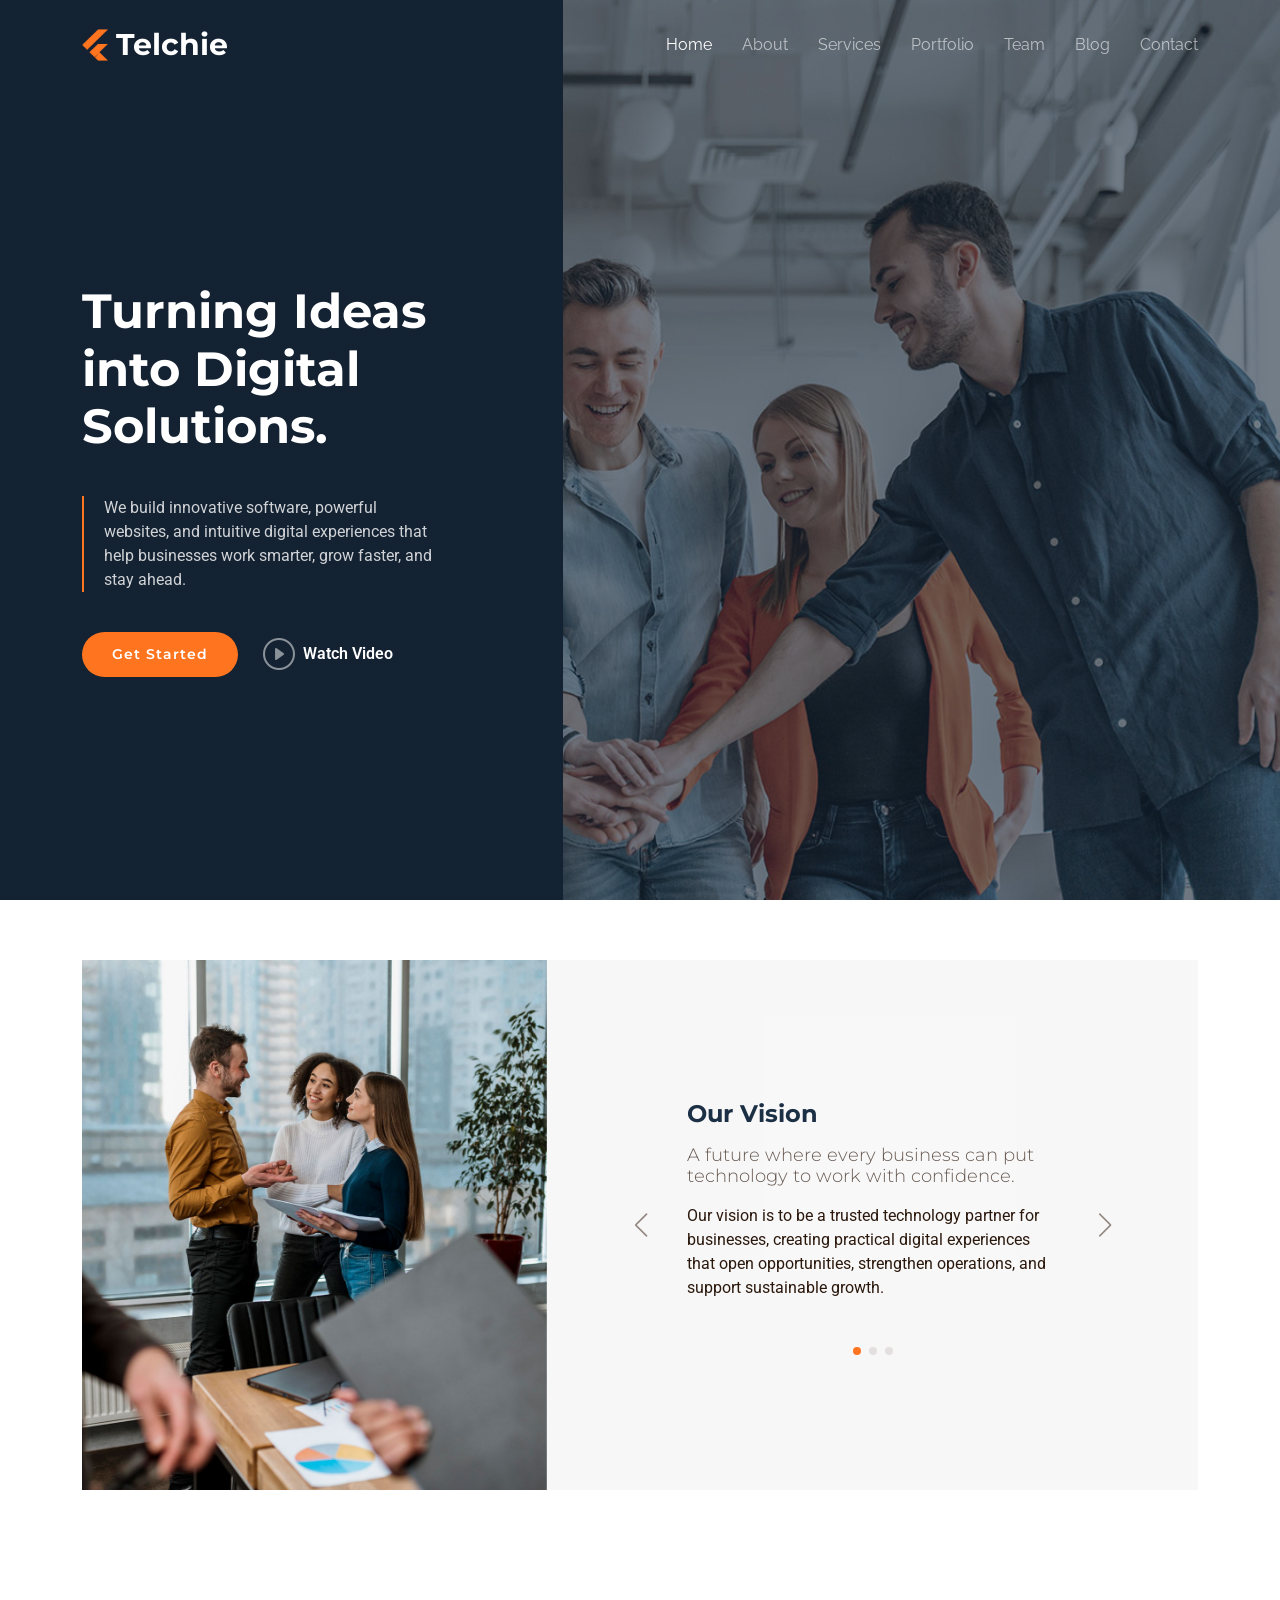
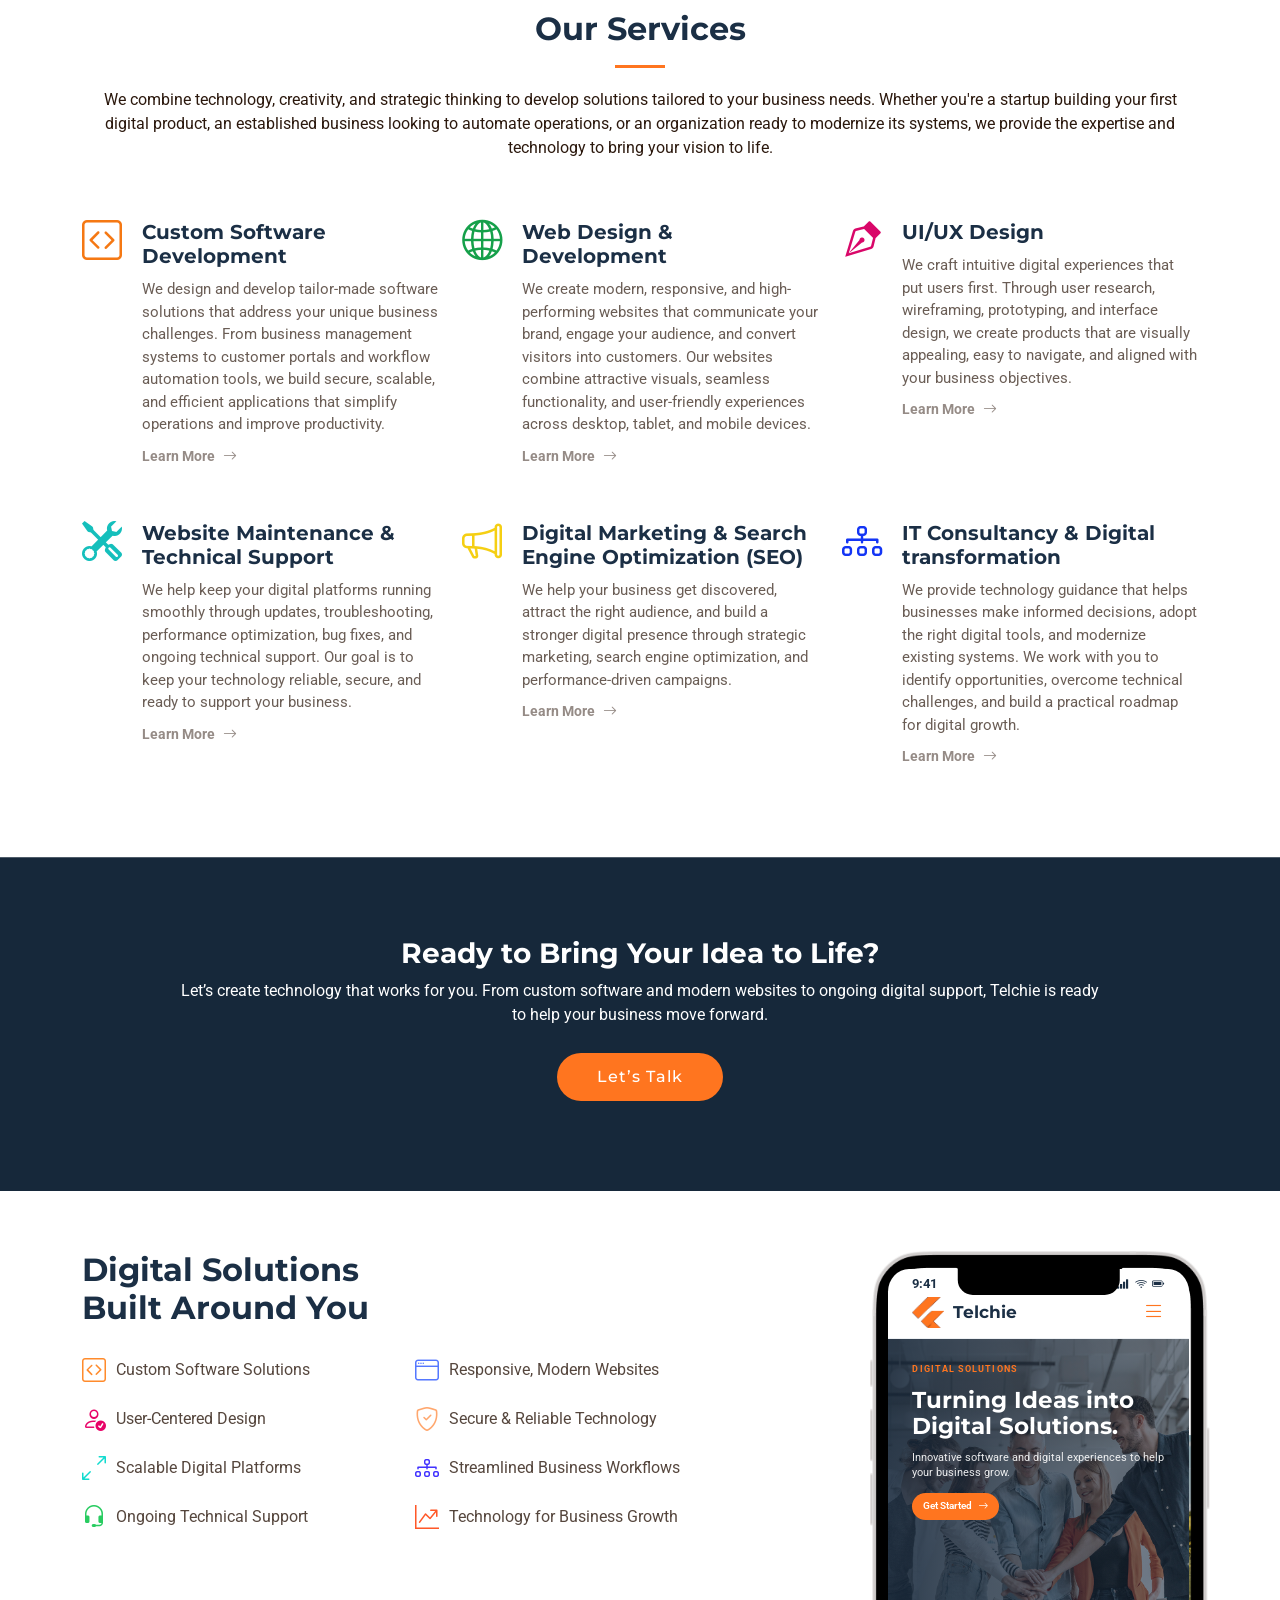
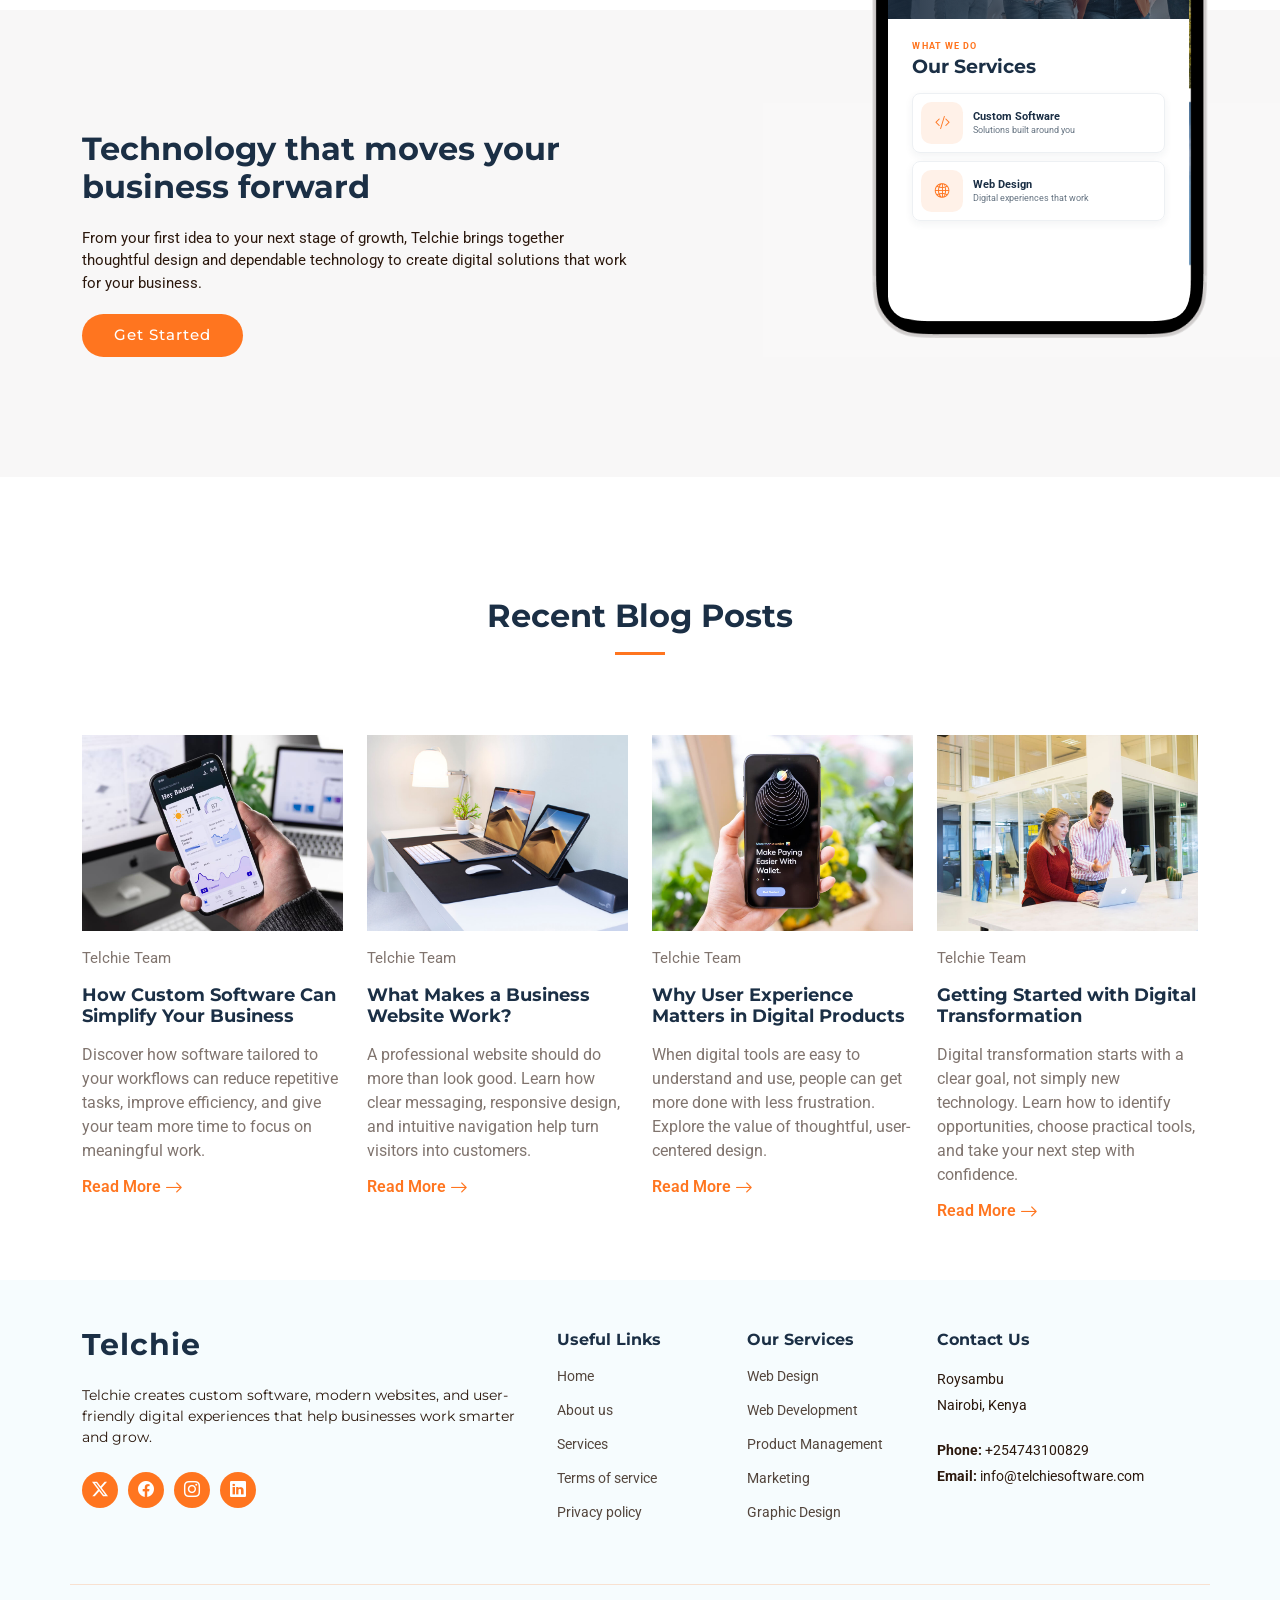
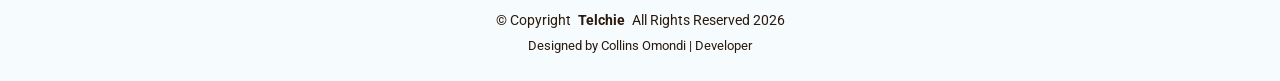
==== index.html @ 428c6d47 "Tech startup project" ====
<!DOCTYPE html>
<html lang="en">

<head>
  <meta charset="utf-8">
  <meta content="width=device-width, initial-scale=1.0" name="viewport">
  <title>Telchie Software Ltd</title>
  <link rel="icon" href="assets/img/telchie-icon.png">
  <meta name="description" content="">
  <meta name="keywords" content="">

  <!-- Favicons -->
  <!-- <link href="assets/img/favicon.png" rel="icon">
  <link href="assets/img/apple-touch-icon.png" rel="apple-touch-icon"> -->

  <!-- Fonts -->
  <link href="https://fonts.googleapis.com" rel="preconnect">
  <link href="https://fonts.gstatic.com" rel="preconnect" crossorigin>
  <link href="https://fonts.googleapis.com/css2?family=Roboto:ital,wght@0,100;0,300;0,400;0,500;0,700;0,900;1,100;1,300;1,400;1,500;1,700;1,900&family=Montserrat:ital,wght@0,100;0,200;0,300;0,400;0,500;0,600;0,700;0,800;0,900;1,100;1,200;1,300;1,400;1,500;1,600;1,700;1,800;1,900&family=Raleway:ital,wght@0,100;0,200;0,300;0,400;0,500;0,600;0,700;0,800;0,900;1,100;1,200;1,300;1,400;1,500;1,600;1,700;1,800;1,900&display=swap" rel="stylesheet">

  <!-- Vendor CSS Files -->
  <link href="assets/vendor/bootstrap/css/bootstrap.min.css" rel="stylesheet">
  <link href="assets/vendor/bootstrap-icons/bootstrap-icons.css" rel="stylesheet">
  <link href="assets/vendor/aos/aos.css" rel="stylesheet">
  <link href="assets/vendor/glightbox/css/glightbox.min.css" rel="stylesheet">
  <link href="assets/vendor/swiper/swiper-bundle.min.css" rel="stylesheet">

  <!-- Main CSS File -->
  <link href="assets/css/main.css" rel="stylesheet">

</head>

<body class="index-page">

  <header id="header" class="header d-flex align-items-center fixed-top">
    <div class="container-fluid container-xl position-relative d-flex align-items-center justify-content-between">

      <a href="index.html" class="logo d-flex align-items-center">
        <!-- Uncomment the line below if you also wish to use an image logo -->
        <img src="assets/img/telchie-icon.png" alt="">
        <h1 class="sitename">Telchie</h1>
      </a>

      <nav id="navmenu" class="navmenu">
        <ul>
          <li><a href="index.html" class="active">Home<br></a></li>
          <li><a href="about.html">About</a></li>
          <li><a href="services.html">Services</a></li>
          <li><a href="portfolio.html">Portfolio</a></li>
          <li><a href="team.html">Team</a></li>
          <li><a href="blog.html">Blog</a></li>
          <li><a href="contact.html">Contact</a></li>
        </ul>
        <i class="mobile-nav-toggle d-xl-none bi bi-list"></i>
      </nav>

    </div>
  </header>

  <main class="main">

    <!-- Hero Section -->
    <section id="hero" class="hero section dark-background">

      <img src="assets/img/hero-bg.jpg" alt="" data-aos="fade-in">

      <div class="container">
        <div class="row">
          <div class="col-xl-4">
            <h1 data-aos="fade-up">Turning Ideas into Digital Solutions.</h1>
            <blockquote data-aos="fade-up" data-aos-delay="100">
              <p>We build innovative software, powerful websites, and intuitive digital experiences that help businesses work smarter, grow faster, and stay ahead.</p>
            </blockquote>
            <div class="d-flex" data-aos="fade-up" data-aos-delay="200">
              <a href="#about" class="btn-get-started">Get Started</a>
              <a href="https://www.youtube.com/watch?v=Y7f98aduVJ8" class="glightbox btn-watch-video d-flex align-items-center"><i class="bi bi-play-circle"></i><span>Watch Video</span></a>
            </div>
          </div>
        </div>
      </div>

    </section><!-- /Hero Section -->

    <!-- Why Us Section -->
    <section id="why-us" class="why-us section">

      <div class="container">

        <div class="row g-0">

          <div class="col-xl-5 img-bg" data-aos="fade-up" data-aos-delay="100">
            <img src="assets/img/why-us-bg.jpg" alt="Colleagues collaborating around a laptop in a bright office">
          </div>

          <div class="col-xl-7 slides position-relative" data-aos="fade-up" data-aos-delay="200">

            <div class="swiper init-swiper">
              <script type="application/json" class="swiper-config">
                {
                  "loop": true,
                  "speed": 600,
                  "autoplay": {
                    "delay": 5000
                  },
                  "slidesPerView": "auto",
                  "centeredSlides": true,
                  "pagination": {
                    "el": ".swiper-pagination",
                    "type": "bullets",
                    "clickable": true
                  },
                  "navigation": {
                    "nextEl": ".swiper-button-next",
                    "prevEl": ".swiper-button-prev"
                  }
                }
              </script>
              <div class="swiper-wrapper">

                <div class="swiper-slide">
                  <div class="item">
                    <h3 class="mb-3">Our Vision</h3>
                    <h4 class="mb-3">A future where every business can put technology to work with confidence.</h4>
                    <p>Our vision is to be a trusted technology partner for businesses, creating practical digital experiences that open opportunities, strengthen operations, and support sustainable growth.</p>
                  </div>
                </div><!-- End slide item -->

                <div class="swiper-slide">
                  <div class="item">
                    <h3 class="mb-3">Our Mission</h3>
                    <h4 class="mb-3">We turn real business needs into useful, dependable digital solutions.</h4>
                    <p>Our mission is to understand each client’s goals and deliver thoughtful software, websites, and technology guidance that make work simpler and serve people better.</p>
                  </div>
                </div><!-- End slide item -->

                <div class="swiper-slide">
                  <div class="item">
                    <h3 class="mb-3">Our Promise</h3>
                    <h4 class="mb-3">Clear communication, considered work, and solutions shaped around you.</h4>
                    <p>We promise to listen first, explain our recommendations, work collaboratively, and treat your goals with care from the first conversation through delivery and support.</p>
                  </div>
                </div><!-- End slide item -->
              </div>
              <div class="swiper-pagination"></div>
            </div>

            <div class="swiper-button-prev"></div>
            <div class="swiper-button-next"></div>
          </div>

        </div>

      </div>

    </section><!-- /Why Us Section -->

    <!-- Services Section -->
    <section id="services" class="services section">

      <!-- Section Title -->
      <div class="container section-title" data-aos="fade-up">
        <h2>Our Services</h2>
        <p>We combine technology, creativity, and strategic thinking to develop solutions tailored to your business needs. Whether you're a startup building your first digital product, an established business looking to automate operations, or an organization ready to modernize its systems, we provide the expertise and technology to bring your vision to life.</p>
      </div><!-- End Section Title -->

      <div class="container">

        <div class="row gy-4">

          <div class="col-lg-4 col-md-6 service-item d-flex" data-aos="fade-up" data-aos-delay="100">
            <div class="icon flex-shrink-0"><i class="bi bi-code-square" aria-hidden="true" style="color: #f57813;"></i></div>
            <div>
              <h4 class="title">Custom Software Development</h4>
              <p class="description">We design and develop tailor-made software solutions that address your unique business challenges. From business management systems to customer portals and workflow automation tools, we build secure, scalable, and efficient applications that simplify operations and improve productivity.</p>
              <a href="#" class="readmore stretched-link"><span>Learn More</span><i class="bi bi-arrow-right"></i></a>
            </div>
          </div>
          <!-- End Service Item -->

          <div class="col-lg-4 col-md-6 service-item d-flex" data-aos="fade-up" data-aos-delay="200">
            <div class="icon flex-shrink-0"><i class="bi bi-globe2" aria-hidden="true" style="color: #15a04a;"></i></div>
            <div>
              <h4 class="title">Web Design & Development</h4>
              <p class="description">We create modern, responsive, and high-performing websites that communicate your brand, engage your audience, and convert visitors into customers. Our websites combine attractive visuals, seamless functionality, and user-friendly experiences across desktop, tablet, and mobile devices.</p>
              <a href="#" class="readmore stretched-link"><span>Learn More</span><i class="bi bi-arrow-right"></i></a>
            </div>
          </div><!-- End Service Item -->

          <div class="col-lg-4 col-md-6 service-item d-flex" data-aos="fade-up" data-aos-delay="300">
            <div class="icon flex-shrink-0"><i class="bi bi-vector-pen" aria-hidden="true" style="color: #d90769;"></i></div>
            <div>
              <h4 class="title">UI/UX Design</h4>
              <p class="description">We craft intuitive digital experiences that put users first. Through user research, wireframing, prototyping, and interface design, we create products that are visually appealing, easy to navigate, and aligned with your business objectives.</p>
              <a href="#" class="readmore stretched-link"><span>Learn More</span><i class="bi bi-arrow-right"></i></a>
            </div>
          </div><!-- End Service Item -->

          <div class="col-lg-4 col-md-6 service-item d-flex" data-aos="fade-up" data-aos-delay="400">
            <div class="icon flex-shrink-0"><i class="bi bi-tools" aria-hidden="true" style="color: #15bfbc;"></i></div>
            <div>
              <h4 class="title">Website Maintenance & Technical Support</h4>
              <p class="description">We help keep your digital platforms running smoothly through updates, troubleshooting, performance optimization, bug fixes, and ongoing technical support. Our goal is to keep your technology reliable, secure, and ready to support your business.</p>
              <a href="#" class="readmore stretched-link"><span>Learn More</span><i class="bi bi-arrow-right"></i></a>
            </div>
          </div><!-- End Service Item -->

          <div class="col-lg-4 col-md-6 service-item d-flex" data-aos="fade-up" data-aos-delay="500">
            <div class="icon flex-shrink-0"><i class="bi bi-megaphone" aria-hidden="true" style="color: #f5cf13;"></i></div>
            <div>
              <h4 class="title">Digital Marketing & Search Engine Optimization (SEO)</h4>
              <p class="description">We help your business get discovered, attract the right audience, and build a stronger digital presence through strategic marketing, search engine optimization, and performance-driven campaigns.</p>
              <a href="#" class="readmore stretched-link"><span>Learn More</span><i class="bi bi-arrow-right"></i></a>
            </div>
          </div><!-- End Service Item -->

          <div class="col-lg-4 col-md-6 service-item d-flex" data-aos="fade-up" data-aos-delay="600">
            <div class="icon flex-shrink-0"><i class="bi bi-diagram-3" aria-hidden="true" style="color: #1335f5;"></i></div>
            <div>
              <h4 class="title">IT Consultancy & Digital transformation</h4>
              <p class="description">We provide technology guidance that helps businesses make informed decisions, adopt the right digital tools, and modernize existing systems. We work with you to identify opportunities, overcome technical challenges, and build a practical roadmap for digital growth.</p>
              <a href="#" class="readmore stretched-link"><span>Learn More</span><i class="bi bi-arrow-right"></i></a>
            </div>
          </div><!-- End Service Item -->

        </div>

      </div>

    </section><!-- /Services Section -->

    <!-- Call To Action Section -->
    <section id="call-to-action" class="call-to-action section dark-background">

      <img src="assets/img/cta-bg.jpg" alt="">

      <div class="container">
        <div class="row justify-content-center" data-aos="zoom-in" data-aos-delay="100">
          <div class="col-xl-10">
            <div class="text-center">
              <h3>Ready to Bring Your Idea to Life?</h3>
              <p>Let’s create technology that works for you. From custom software and modern websites to ongoing digital support, Telchie is ready to help your business move forward.</p>
              <a class="cta-btn" href="contact.html">Let’s Talk</a>
            </div>
          </div>
        </div>
      </div>

    </section><!-- /Call To Action Section -->

    <!-- Features Section -->
    <section id="features" class="features section">

      <div class="container">
        <div class="row">
          <div class="col-lg-7" data-aos="fade-up" data-aos-delay="100">
            <h3 class="mb-0">Digital Solutions</h3>
            <h3>Built Around You</h3>

            <div class="row gy-4">

              <div class="col-md-6">
                <div class="icon-list d-flex">
                  <i class="bi bi-code-square" aria-hidden="true" style="color: #ff8b2c;"></i>
                  <span>Custom Software Solutions</span>
                </div>
              </div><!-- End Icon List Item-->

              <div class="col-md-6">
                <div class="icon-list d-flex">
                  <i class="bi bi-window" aria-hidden="true" style="color: #5578ff;"></i>
                  <span>Responsive, Modern Websites</span>
                </div>
              </div><!-- End Icon List Item-->

              <div class="col-md-6">
                <div class="icon-list d-flex">
                  <i class="bi bi-person-check" aria-hidden="true" style="color: #e80368;"></i>
                  <span>User-Centered Design</span>
                </div>
              </div><!-- End Icon List Item-->

              <div class="col-md-6">
                <div class="icon-list d-flex">
                  <i class="bi bi-shield-check" aria-hidden="true" style="color: #ffa76e;"></i>
                  <span>Secure &amp; Reliable Technology</span>
                </div>
              </div><!-- End Icon List Item-->

              <div class="col-md-6">
                <div class="icon-list d-flex">
                  <i class="bi bi-arrows-angle-expand" aria-hidden="true" style="color: #11dbcf;"></i>
                  <span>Scalable Digital Platforms</span>
                </div>
              </div><!-- End Icon List Item-->

              <div class="col-md-6">
                <div class="icon-list d-flex">
                  <i class="bi bi-diagram-3" aria-hidden="true" style="color: #4233ff;"></i>
                  <span>Streamlined Business Workflows</span>
                </div>
              </div><!-- End Icon List Item-->

              <div class="col-md-6">
                <div class="icon-list d-flex">
                  <i class="bi bi-headset" aria-hidden="true" style="color: #29cc61;"></i>
                  <span>Ongoing Technical Support</span>
                </div>
              </div><!-- End Icon List Item-->

              <div class="col-md-6">
                <div class="icon-list d-flex">
                  <i class="bi bi-graph-up-arrow" aria-hidden="true" style="color: #ff5828;"></i>
                  <span>Technology for Business Growth</span>
                </div>
              </div><!-- End Icon List Item-->
            </div>
          </div>
          <div class="col-lg-5 position-relative" data-aos="zoom-out" data-aos-delay="200">
            <div class="phone-wrap" role="img" aria-label="Telchie Software mobile homepage displayed on an iPhone">
              <img src="assets/img/iphone.png" alt="" class="img-fluid">
              <div class="phone-screen" aria-hidden="true">
                <div class="phone-status">
                  <span>9:41</span>
                  <span class="phone-status-icons"><i class="bi bi-reception-4"></i><i class="bi bi-wifi"></i><i class="bi bi-battery-full"></i></span>
                </div>
                <div class="phone-notch"></div>
                <div class="phone-header">
                  <div class="phone-logo"><img src="assets/img/telchie-icon.png" alt=""><span>Telchie</span></div>
                  <i class="bi bi-list phone-menu"></i>
                </div>
                <div class="phone-hero">
                  <span class="phone-eyebrow">DIGITAL SOLUTIONS</span>
                  <h4>Turning Ideas into Digital Solutions.</h4>
                  <p>Innovative software and digital experiences to help your business grow.</p>
                  <span class="phone-cta">Get Started <i class="bi bi-arrow-right"></i></span>
                </div>
                <div class="phone-services">
                  <span class="phone-eyebrow">WHAT WE DO</span>
                  <h5>Our Services</h5>
                  <div class="phone-service">
                    <i class="bi bi-code-slash"></i>
                    <span><strong>Custom Software</strong><small>Solutions built around you</small></span>
                  </div>
                  <div class="phone-service">
                    <i class="bi bi-globe2"></i>
                    <span><strong>Web Design</strong><small>Digital experiences that work</small></span>
                  </div>
                </div>
              </div>
            </div>
          </div>
        </div>

      </div>

      <div class="details">
        <div class="container">
          <div class="row">
            <div class="col-md-6" data-aos="fade-up" data-aos-delay="300">
              <h4>Technology that moves your business forward</h4>
              <p>From your first idea to your next stage of growth, Telchie brings together thoughtful design and dependable technology to create digital solutions that work for your business.</p>
              <a href="#about" class="btn-get-started">Get Started</a>
            </div>
          </div>
        </div>
      </div>

    </section><!-- /Features Section -->

    <!-- Recent Posts Section -->
    <section id="recent-posts" class="recent-posts section">

      <!-- Section Title -->
      <div class="container section-title" data-aos="fade-up">
        <h2>Recent Blog Posts</h2>

      </div><!-- End Section Title -->

      <div class="container">

        <div class="row gy-5">

          <div class="col-xl-3 col-md-6" data-aos="fade-up" data-aos-delay="200">
            <div class="post-box">
              <div class="post-img"><img src="assets/img/portfolio/app-1.jpg" class="img-fluid" alt="Mobile application interface with business data"></div>
              <div class="meta">
                <span class="post-author">Telchie Team</span>
              </div>
              <h3 class="post-title">How Custom Software Can Simplify Your Business</h3>
              <p>Discover how software tailored to your workflows can reduce repetitive tasks, improve efficiency, and give your team more time to focus on meaningful work.</p>
              <a href="blog-details.html?article=software" class="readmore stretched-link"><span>Read More</span><i class="bi bi-arrow-right"></i></a>
            </div>
          </div>

          <div class="col-xl-3 col-md-6" data-aos="fade-up" data-aos-delay="400">
            <div class="post-box">
              <div class="post-img"><img src="assets/img/cards-1.jpg" class="img-fluid" alt="Laptop and tablet arranged in a digital workspace"></div>
              <div class="meta">
                <span class="post-author">Telchie Team</span>
              </div>
              <h3 class="post-title">What Makes a Business Website Work?</h3>
              <p>A professional website should do more than look good. Learn how clear messaging, responsive design, and intuitive navigation help turn visitors into customers.</p>
              <a href="blog-details.html?article=website" class="readmore stretched-link"><span>Read More</span><i class="bi bi-arrow-right"></i></a>
            </div>
          </div>

          <div class="col-xl-3 col-md-6" data-aos="fade-up" data-aos-delay="600">
            <div class="post-box">
              <div class="post-img"><img src="assets/img/portfolio/app-2.jpg" class="img-fluid" alt="Mobile wallet application screen"></div>
              <div class="meta">
                <span class="post-author">Telchie Team</span>
              </div>
              <h3 class="post-title">Why User Experience Matters in Digital Products</h3>
              <p>When digital tools are easy to understand and use, people can get more done with less frustration. Explore the value of thoughtful, user-centered design.</p>
              <a href="blog-details.html?article=ux" class="readmore stretched-link"><span>Read More</span><i class="bi bi-arrow-right"></i></a>
            </div>
          </div>

          <div class="col-xl-3 col-md-6" data-aos="fade-up" data-aos-delay="600">
            <div class="post-box">
              <div class="post-img"><img src="assets/img/blog/blog-4.jpg" class="img-fluid" alt="Team members collaborating with laptops"></div>
              <div class="meta">
                <span class="post-author">Telchie Team</span>
              </div>
              <h3 class="post-title">Getting Started with Digital Transformation</h3>
              <p>Digital transformation starts with a clear goal, not simply new technology. Learn how to identify opportunities, choose practical tools, and take your next step with confidence.</p>
              <a href="blog-details.html?article=transformation" class="readmore stretched-link"><span>Read More</span><i class="bi bi-arrow-right"></i></a>
            </div>
          </div>

        </div>

      </div>

    </section><!-- /Recent Posts Section -->

  </main>

  <footer id="footer" class="footer light-background">

    <div class="footer-top">
      <div class="container">
        <div class="row gy-4">
          <div class="col-lg-5 col-md-12 footer-about">
            <a href="index.html" class="logo d-flex align-items-center">
              <span class="sitename">Telchie</span>
            </a>
            <p>Telchie creates custom software, modern websites, and user-friendly digital experiences that help businesses work smarter and grow.</p>
            <div class="social-links d-flex mt-4">
              <a href=""><i class="bi bi-twitter-x"></i></a>
              <a href=""><i class="bi bi-facebook"></i></a>
              <a href=""><i class="bi bi-instagram"></i></a>
              <a href=""><i class="bi bi-linkedin"></i></a>
            </div>
          </div>

          <div class="col-lg-2 col-6 footer-links">
            <h4>Useful Links</h4>
            <ul>
              <li><a href="#">Home</a></li>
              <li><a href="#">About us</a></li>
              <li><a href="#">Services</a></li>
              <li><a href="#">Terms of service</a></li>
              <li><a href="#">Privacy policy</a></li>
            </ul>
          </div>

          <div class="col-lg-2 col-6 footer-links">
            <h4>Our Services</h4>
            <ul>
              <li><a href="#">Web Design</a></li>
              <li><a href="#">Web Development</a></li>
              <li><a href="#">Product Management</a></li>
              <li><a href="#">Marketing</a></li>
              <li><a href="#">Graphic Design</a></li>
            </ul>
          </div>

          <div class="col-lg-3 col-md-12 footer-contact text-center text-md-start">
            <h4>Contact Us</h4>
            <p>Roysambu</p>
            <p>Nairobi, Kenya</p>
            <p class="mt-4"><strong>Phone:</strong> <span>+254743100829</span></p>
            <p><strong>Email:</strong> <span>info@telchiesoftware.com</span></p>
          </div>

        </div>
      </div>
    </div>

    <div class="container copyright text-center">
      <p>© <span>Copyright</span> <strong class="px-1 sitename">Telchie</strong> <span>All Rights Reserved 2026</span></p>
      <div class="credits text-accent-color">
        Designed by Collins Omondi | Developer
      </div>
    </div>

  </footer>

  <!-- Scroll Top -->
  <a href="#" id="scroll-top" class="scroll-top d-flex align-items-center justify-content-center"><i class="bi bi-arrow-up-short"></i></a>

  <!-- Preloader -->
  <div id="preloader"></div>

  <!-- Vendor JS Files -->
  <script src="assets/vendor/bootstrap/js/bootstrap.bundle.min.js"></script>
  <script src="assets/vendor/php-email-form/validate.js"></script>
  <script src="assets/vendor/aos/aos.js"></script>
  <script src="assets/vendor/glightbox/js/glightbox.min.js"></script>
  <script src="assets/vendor/swiper/swiper-bundle.min.js"></script>
  <script src="assets/vendor/imagesloaded/imagesloaded.pkgd.min.js"></script>
  <script src="assets/vendor/isotope-layout/isotope.pkgd.min.js"></script>

  <!-- Main JS File -->
  <script src="assets/js/main.js"></script>

</body>

</html>
---- assets/css/main.css ----
/**
* Template Name: Nova
* Template URL: https://bootstrapmade.com/nova-bootstrap-business-template/
* Updated: Aug 07 2024 with Bootstrap v5.3.3
* Author: BootstrapMade.com
* License: https://bootstrapmade.com/license/
*/

/*--------------------------------------------------------------
# Font & Color Variables
# Help: https://bootstrapmade.com/color-system/
--------------------------------------------------------------*/
/* Fonts */
:root {
  --default-font: "Roboto",  system-ui, -apple-system, "Segoe UI", Roboto, "Helvetica Neue", Arial, "Noto Sans", "Liberation Sans", sans-serif, "Apple Color Emoji", "Segoe UI Emoji", "Segoe UI Symbol", "Noto Color Emoji";
  --heading-font: "Montserrat",  sans-serif;
  --nav-font: "Raleway",  sans-serif;
}

/* Global Colors - The following color variables are used throughout the website. Updating them here will change the color scheme of the entire website */
:root { 
  --background-color: #ffffff; /* Background color for the entire website, including individual sections */
  --default-color: #2b180d; /* Default color used for the majority of the text content across the entire website */
  --heading-color: #1b2f45; /* Color for headings, subheadings and title throughout the website */
  --accent-color: #ff751f; /* Accent color that represents your brand on the website. It's used for buttons, links, and other elements that need to stand out */
  --surface-color: #ffffff; /* The surface color is used as a background of boxed elements within sections, such as cards, icon boxes, or other elements that require a visual separation from the global background. */
  --contrast-color: #ffffff; /* Contrast color for text, ensuring readability against backgrounds of accent, heading, or default colors. */
}

/* Nav Menu Colors - The following color variables are used specifically for the navigation menu. They are separate from the global colors to allow for more customization options */
:root {
  --nav-color: rgba(255, 255, 255, 0.6);  /* The default color of the main navmenu links */
  --nav-hover-color: #ffffff; /* Applied to main navmenu links when they are hovered over or active */
  --nav-mobile-background-color: #ffffff; /* Used as the background color for mobile navigation menu */
  --nav-dropdown-background-color: #ffffff; /* Used as the background color for dropdown items that appear when hovering over primary navigation items */
  --nav-dropdown-color: #212529; /* Used for navigation links of the dropdown items in the navigation menu. */
  --nav-dropdown-hover-color: #56b8e6; /* Similar to --nav-hover-color, this color is applied to dropdown navigation links when they are hovered over. */
}

/* Color Presets - These classes override global colors when applied to any section or element, providing reuse of the sam color scheme. */

.light-background {
  --background-color: #f6fcfe;
  --surface-color: #ffffff;
}

.dark-background {
  --background-color: #17283b;
  --default-color: #ffffff;
  --heading-color: #ffffff;
  --surface-color: #254160;
  --contrast-color: #ffffff;
}

/* Smooth scroll */
:root {
  scroll-behavior: smooth;
}

/*--------------------------------------------------------------
# General Styling & Shared Classes
--------------------------------------------------------------*/
body {
  color: var(--default-color);
  background-color: var(--background-color);
  font-family: var(--default-font);
}

a {
  color: var(--accent-color);
  text-decoration: none;
  transition: 0.3s;
}

a:hover {
  color: color-mix(in srgb, var(--accent-color), transparent 25%);
  text-decoration: none;
}

h1,
h2,
h3,
h4,
h5,
h6 {
  color: var(--heading-color);
  font-family: var(--heading-font);
}

/* PHP Email Form Messages
------------------------------*/
.php-email-form .error-message {
  display: none;
  background: #df1529;
  color: #ffffff;
  text-align: left;
  padding: 15px;
  margin-bottom: 24px;
  font-weight: 600;
}

.php-email-form .sent-message {
  display: none;
  color: #ffffff;
  background: #059652;
  text-align: center;
  padding: 15px;
  margin-bottom: 24px;
  font-weight: 600;
}

.php-email-form .loading {
  display: none;
  background: var(--surface-color);
  text-align: center;
  padding: 15px;
  margin-bottom: 24px;
}

.php-email-form .loading:before {
  content: "";
  display: inline-block;
  border-radius: 50%;
  width: 24px;
  height: 24px;
  margin: 0 10px -6px 0;
  border: 3px solid var(--accent-color);
  border-top-color: var(--surface-color);
  animation: php-email-form-loading 1s linear infinite;
}

@keyframes php-email-form-loading {
  0% {
    transform: rotate(0deg);
  }

  100% {
    transform: rotate(360deg);
  }
}

/*--------------------------------------------------------------
# Global Header
--------------------------------------------------------------*/
.header {
  --background-color: rgba(255, 255, 255, 0);
  --heading-color: #ffffff;
  color: var(--default-color);
  background-color: var(--background-color);
  padding: 15px 0;
  transition: all 0.5s;
  z-index: 997;
}

.header .logo {
  line-height: 1;
}

.header .logo img {
  max-height: 32px;
  margin-right: 8px;
}

.header .logo h1 {
  font-size: 30px;
  margin: 0;
  font-weight: 700;
  color: var(--heading-color);
}

.scrolled .header {
  box-shadow: 0px 0 18px rgba(0, 0, 0, 0.1);
}

/* Global Header on Scroll
------------------------------*/
.scrolled .header {
  --background-color: rgba(23, 40, 59, 0.9);
}

/*--------------------------------------------------------------
# Navigation Menu
--------------------------------------------------------------*/
/* Navmenu - Desktop */
@media (min-width: 1200px) {
  .navmenu {
    padding: 0;
  }

  .navmenu ul {
    margin: 0;
    padding: 0;
    display: flex;
    list-style: none;
    align-items: center;
  }

  .navmenu li {
    position: relative;
  }

  .navmenu a,
  .navmenu a:focus {
    color: var(--nav-color);
    padding: 18px 15px;
    font-size: 16px;
    font-family: var(--nav-font);
    font-weight: 400;
    display: flex;
    align-items: center;
    justify-content: space-between;
    white-space: nowrap;
    transition: 0.3s;
  }

  .navmenu a i,
  .navmenu a:focus i {
    font-size: 12px;
    line-height: 0;
    margin-left: 5px;
    transition: 0.3s;
  }

  .navmenu li:last-child a {
    padding-right: 0;
  }

  .navmenu li:hover>a,
  .navmenu .active,
  .navmenu .active:focus {
    color: var(--nav-hover-color);
  }

  .navmenu .dropdown ul {
    margin: 0;
    padding: 10px 0;
    background: var(--nav-dropdown-background-color);
    display: block;
    position: absolute;
    visibility: hidden;
    left: 14px;
    top: 130%;
    opacity: 0;
    transition: 0.3s;
    border-radius: 0;
    z-index: 99;
    box-shadow: 0px 0px 30px rgba(0, 0, 0, 0.1);
  }

  .navmenu .dropdown ul li {
    min-width: 200px;
  }

  .navmenu .dropdown ul a {
    padding: 10px 20px;
    font-size: 15px;
    text-transform: none;
    color: var(--nav-dropdown-color);
  }

  .navmenu .dropdown ul a i {
    font-size: 12px;
  }

  .navmenu .dropdown ul a:hover,
  .navmenu .dropdown ul .active:hover,
  .navmenu .dropdown ul li:hover>a {
    color: var(--nav-dropdown-hover-color);
  }

  .navmenu .dropdown:hover>ul {
    opacity: 1;
    top: 100%;
    visibility: visible;
  }

  .navmenu .dropdown .dropdown ul {
    top: 0;
    left: -90%;
    visibility: hidden;
  }

  .navmenu .dropdown .dropdown:hover>ul {
    opacity: 1;
    top: 0;
    left: -100%;
    visibility: visible;
  }
}

/* Navmenu - Mobile */
@media (max-width: 1199px) {
  .mobile-nav-toggle {
    color: var(--nav-color);
    font-size: 28px;
    line-height: 0;
    margin-right: 10px;
    cursor: pointer;
    transition: color 0.3s;
  }

  .navmenu {
    padding: 0;
    z-index: 9997;
  }

  .navmenu ul {
    display: none;
    list-style: none;
    position: absolute;
    inset: 60px 20px 20px 20px;
    padding: 10px 0;
    margin: 0;
    border-radius: 6px;
    background-color: var(--nav-mobile-background-color);
    overflow-y: auto;
    transition: 0.3s;
    z-index: 9998;
    box-shadow: 0px 0px 30px rgba(0, 0, 0, 0.1);
  }

  .navmenu a,
  .navmenu a:focus {
    color: var(--nav-dropdown-color);
    padding: 10px 20px;
    font-family: var(--nav-font);
    font-size: 17px;
    font-weight: 500;
    display: flex;
    align-items: center;
    justify-content: space-between;
    white-space: nowrap;
    transition: 0.3s;
  }

  .navmenu a i,
  .navmenu a:focus i {
    font-size: 12px;
    line-height: 0;
    margin-left: 5px;
    width: 30px;
    height: 30px;
    display: flex;
    align-items: center;
    justify-content: center;
    border-radius: 50%;
    transition: 0.3s;
    background-color: color-mix(in srgb, var(--accent-color), transparent 90%);
  }

  .navmenu a i:hover,
  .navmenu a:focus i:hover {
    background-color: var(--accent-color);
    color: var(--contrast-color);
  }

  .navmenu a:hover,
  .navmenu .active,
  .navmenu .active:focus {
    color: var(--nav-dropdown-hover-color);
  }

  .navmenu .active i,
  .navmenu .active:focus i {
    background-color: var(--accent-color);
    color: var(--contrast-color);
    transform: rotate(180deg);
  }

  .navmenu .dropdown ul {
    position: static;
    display: none;
    z-index: 99;
    padding: 10px 0;
    margin: 10px 20px;
    background-color: var(--nav-dropdown-background-color);
    border: 1px solid color-mix(in srgb, var(--default-color), transparent 90%);
    box-shadow: none;
    transition: all 0.5s ease-in-out;
  }

  .navmenu .dropdown ul ul {
    background-color: rgba(33, 37, 41, 0.1);
  }

  .navmenu .dropdown>.dropdown-active {
    display: block;
    background-color: rgba(33, 37, 41, 0.03);
  }

  .mobile-nav-active {
    overflow: hidden;
  }

  .mobile-nav-active .mobile-nav-toggle {
    color: #fff;
    position: absolute;
    font-size: 32px;
    top: 15px;
    right: 15px;
    margin-right: 0;
    z-index: 9999;
  }

  .mobile-nav-active .navmenu {
    position: fixed;
    overflow: hidden;
    inset: 0;
    background: rgba(33, 37, 41, 0.8);
    transition: 0.3s;
  }

  .mobile-nav-active .navmenu>ul {
    display: block;
  }
}

/*--------------------------------------------------------------
# Global Footer
--------------------------------------------------------------*/
.footer {
  color: var(--default-color);
  background-color: var(--background-color);
  font-size: 14px;
  position: relative;
}

.footer .footer-top {
  padding-top: 50px;
}

.footer .footer-about .logo {
  line-height: 1;
  margin-bottom: 25px;
}

.footer .footer-about .logo img {
  max-height: 40px;
  margin-right: 6px;
}

.footer .footer-about .logo span {
  color: var(--heading-color);
  font-size: 30px;
  font-weight: 700;
  letter-spacing: 1px;
  font-family: var(--heading-font);
}

.footer .footer-about p {
  font-size: 14px;
  font-family: var(--heading-font);
}

.footer .social-links a {
  color: var(--contrast-color);
  background-color: var(--accent-color);
  display: flex;
  align-items: center;
  justify-content: center;
  width: 36px;
  height: 36px;
  border-radius: 50%;
  font-size: 16px;
  margin-right: 10px;
  transition: 0.3s;
}

.footer .social-links a:hover {
  color: var(--contrast-color);
  background-color: color-mix(in srgb, var(--accent-color) 90%, black 15%);
}

.footer h4 {
  font-size: 16px;
  font-weight: bold;
  position: relative;
  padding-bottom: 12px;
}

.footer .footer-links {
  margin-bottom: 30px;
}

.footer .footer-links ul {
  list-style: none;
  padding: 0;
  margin: 0;
}

.footer .footer-links ul i {
  padding-right: 2px;
  font-size: 12px;
  line-height: 0;
}

.footer .footer-links ul li {
  padding: 10px 0;
  display: flex;
  align-items: center;
}

.footer .footer-links ul li:first-child {
  padding-top: 0;
}

.footer .footer-links ul a {
  color: color-mix(in srgb, var(--default-color), transparent 20%);
  display: inline-block;
  line-height: 1;
}

.footer .footer-links ul a:hover {
  color: var(--accent-color);
}

.footer .footer-contact p {
  margin-bottom: 5px;
}

.footer .copyright {
  border-top: 1px solid color-mix(in srgb, var(--accent-color), transparent 80%);
  margin-top: 25px;
  padding-top: 25px;
  padding-bottom: 25px;
}

.footer .copyright p {
  margin-bottom: 0;
}

.footer .credits {
  margin-top: 5px;
  font-size: 13px;
}

/*--------------------------------------------------------------
# Preloader
--------------------------------------------------------------*/
#preloader {
  position: fixed;
  inset: 0;
  z-index: 9999;
  overflow: hidden;
  background-color: var(--background-color);
  transition: all 0.6s ease-out;
}

#preloader:before {
  content: "";
  position: fixed;
  top: calc(50% - 30px);
  left: calc(50% - 30px);
  border: 6px solid var(--accent-color);
  border-top-color: color-mix(in srgb, var(--accent-color), transparent 90%);
  border-radius: 50%;
  width: 60px;
  height: 60px;
  animation: animate-preloader 1s linear infinite;
}

@keyframes animate-preloader {
  0% {
    transform: rotate(0deg);
  }

  100% {
    transform: rotate(360deg);
  }
}

/*--------------------------------------------------------------
# Scroll Top Button
--------------------------------------------------------------*/
.scroll-top {
  position: fixed;
  visibility: hidden;
  opacity: 0;
  right: 15px;
  bottom: 15px;
  z-index: 99999;
  background-color: var(--accent-color);
  width: 40px;
  height: 40px;
  border-radius: 4px;
  transition: all 0.4s;
}

.scroll-top i {
  font-size: 24px;
  color: var(--contrast-color);
  line-height: 0;
}

.scroll-top:hover {
  background-color: color-mix(in srgb, var(--accent-color), transparent 20%);
  color: var(--contrast-color);
}

.scroll-top.active {
  visibility: visible;
  opacity: 1;
}

/*--------------------------------------------------------------
# Disable aos animation delay on mobile devices
--------------------------------------------------------------*/
@media screen and (max-width: 768px) {
  [data-aos-delay] {
    transition-delay: 0 !important;
  }
}

/*--------------------------------------------------------------
# Global Page Titles & Breadcrumbs
--------------------------------------------------------------*/
.page-title {
  color: var(--default-color);
  background-color: var(--background-color);
  background-size: cover;
  background-position: center;
  background-repeat: no-repeat;
  padding: 160px 0 60px 0;
  text-align: center;
  position: relative;
}

.page-title:before {
  content: "";
  background-color: color-mix(in srgb, var(--background-color), transparent 40%);
  position: absolute;
  inset: 0;
}

.page-title .container {
  position: relative;
}

.page-title h1 {
  font-size: 42px;
  font-weight: 700;
  margin-bottom: 10px;
}

.page-title .breadcrumbs ol {
  display: flex;
  flex-wrap: wrap;
  list-style: none;
  justify-content: center;
  padding: 0;
  margin: 0;
  font-size: 16px;
  font-weight: 400;
}

.page-title .breadcrumbs ol li+li {
  padding-left: 10px;
}

.page-title .breadcrumbs ol li+li::before {
  content: "/";
  display: inline-block;
  padding-right: 10px;
  color: color-mix(in srgb, var(--default-color), transparent 70%);
}

/*--------------------------------------------------------------
# Global Sections
--------------------------------------------------------------*/
section,
.section {
  color: var(--default-color);
  background-color: var(--background-color);
  padding: 60px 0;
  scroll-margin-top: 100px;
  overflow: clip;
}

@media (max-width: 1199px) {

  section,
  .section {
    scroll-margin-top: 66px;
  }
}

/*--------------------------------------------------------------
# Global Section Titles
--------------------------------------------------------------*/
.section-title {
  text-align: center;
  padding-bottom: 60px;
  position: relative;
}

.section-title h2 {
  font-size: 32px;
  font-weight: 700;
  margin-bottom: 20px;
  padding-bottom: 20px;
  position: relative;
}

.section-title h2:after {
  content: "";
  position: absolute;
  display: block;
  width: 50px;
  height: 3px;
  background: var(--accent-color);
  left: 0;
  right: 0;
  bottom: 0;
  margin: auto;
}

.section-title p {
  margin-bottom: 0;
}

/*--------------------------------------------------------------
# Hero Section
--------------------------------------------------------------*/
.hero {
  width: 100%;
  min-height: 100vh;
  position: relative;
  padding: 120px 0 60px;
  display: flex;
  align-items: center;
}

@media (min-width: 1200px) {
  .hero:after {
    position: absolute;
    content: "";
    width: 44%;
    background-image: linear-gradient(180deg, color-mix(in srgb, var(--background-color), transparent 15%), color-mix(in srgb, var(--background-color), transparent 15%) 100%), linear-gradient(180deg, rgb(0, 0, 0), rgb(0, 0, 0) 100%);
    top: 0;
    bottom: 0;
    z-index: 2;
  }
}

.hero:before {
  position: absolute;
  content: "";
  background: color-mix(in srgb, var(--background-color), transparent 40%);
  inset: 0;
  z-index: 2;
}

.hero img {
  position: absolute;
  inset: 0;
  display: block;
  width: 100%;
  height: 100%;
  object-fit: cover;
  z-index: 1;
}

.hero .container,
.hero .container-fluid {
  z-index: 3;
  position: relative;
}

.hero h1 {
  margin: 0;
  font-size: 3rem;
  font-weight: 700;
}

.hero blockquote {
  color: color-mix(in srgb, var(--default-color), transparent 20%);
  padding-left: 20px;
  border-left: 2px solid var(--accent-color);
  margin: 40px 0;
}

.hero .btn-get-started {
  color: var(--contrast-color);
  background: var(--accent-color);
  font-family: var(--heading-font);
  font-weight: 600;
  font-size: 14px;
  letter-spacing: 1px;
  display: inline-block;
  padding: 12px 30px;
  border-radius: 50px;
  transition: 0.5s;
}

.hero .btn-get-started:hover {
  background: color-mix(in srgb, var(--accent-color) 90%, white 15%);
}

.hero .btn-watch-video {
  font-size: 16px;
  transition: 0.5s;
  margin-left: 25px;
  color: var(--default-color);
  font-weight: 600;
}

.hero .btn-watch-video i {
  color: color-mix(in srgb, var(--default-color), transparent 50%);
  font-size: 32px;
  transition: 0.3s;
  line-height: 0;
  margin-right: 8px;
}

.hero .btn-watch-video:hover {
  color: var(--default-color);
}

.hero .btn-watch-video:hover i {
  color: var(--default-color);
}

@media (max-width: 640px) {
  .hero h1 {
    font-size: 28px;
    line-height: 36px;
  }

  .hero .btn-get-started,
  .hero .btn-watch-video {
    font-size: 13px;
  }
}

/*--------------------------------------------------------------
# Why Us Section
--------------------------------------------------------------*/
.why-us .img-bg {
  min-height: 500px;
  position: relative;
}

.why-us .img-bg img {
  position: absolute;
  inset: 0;
  display: block;
  width: 100%;
  height: 100%;
  object-fit: cover;
  z-index: 1;
}

.why-us .slides {
  background-color: color-mix(in srgb, var(--default-color), transparent 97%);
}

.why-us h3 {
  font-size: 24px;
  font-weight: 700;
}

.why-us h4 {
  font-size: 18px;
  font-weight: 300;
  color: color-mix(in srgb, var(--default-color), transparent 30%);
}

.why-us .swiper {
  margin: 140px 140px 120px 140px;
  overflow: hidden;
}

.why-us .swiper-wrapper {
  height: auto;
}

.why-us .swiper-button-prev:after,
.why-us .swiper-button-next:after {
  font-size: 24px;
  color: color-mix(in srgb, var(--default-color), transparent 50%);
}

.why-us .swiper-button-prev {
  left: 80px;
}

.why-us .swiper-button-next {
  right: 80px;
}

.why-us .swiper-pagination {
  margin-top: 30px;
  position: relative;
}

.why-us .swiper-pagination .swiper-pagination-bullet {
  background-color: color-mix(in srgb, var(--default-color), transparent 50%);
}

.why-us .swiper-pagination .swiper-pagination-bullet-active {
  background-color: var(--accent-color);
}

@media (max-width: 1200px) {
  .why-us .swiper {
    margin: 60px 60px 40px 60px;
  }

  .why-us .swiper-button-prev,
  .why-us .swiper-button-next {
    display: none;
  }
}

@media (max-width: 575px) {
  .why-us .swiper {
    margin: 40px 40px 20px 40px;
  }
}

/*--------------------------------------------------------------
# Services Section
--------------------------------------------------------------*/
.services .service-item {
  position: relative;
  height: 100%;
  margin-bottom: 30px;
}

.services .service-item .icon {
  margin-right: 20px;
}

.services .service-item .icon i {
  color: var(--accent-color);
  font-size: 40px;
  line-height: 0;
  transition: 0.3s;
}

.services .service-item:hover .icon i {
  color: var(--accent-color);
}

.services .service-item .title {
  color: var(--heading-color);
  font-weight: 700;
  margin-bottom: 10px;
  font-size: 20px;
  transition: 0.3s;
}

.services .service-item .description {
  font-size: 15px;
  color: color-mix(in srgb, var(--default-color), transparent 30%);
  margin-bottom: 10px;
}

.services .service-item .readmore {
  display: flex;
  align-items: center;
  color: color-mix(in srgb, var(--default-color), transparent 50%);
  transition: 0.3s;
  font-weight: 700;
  font-size: 14px;
}

.services .service-item .readmore i {
  margin-left: 8px;
}

.services .service-item:hover .title,
.services .service-item:hover .readmore,
.services .service-item:hover .icon i {
  color: var(--accent-color);
}

/*--------------------------------------------------------------
# Call To Action Section
--------------------------------------------------------------*/
.call-to-action {
  padding: 80px 0;
  position: relative;
  clip-path: inset(0);
}

.call-to-action img {
  position: fixed;
  top: 0;
  left: 0;
  display: block;
  width: 100%;
  height: 100%;
  object-fit: cover;
  z-index: 1;
}

.call-to-action:before {
  content: "";
  background: color-mix(in srgb, var(--background-color), transparent 50%);
  position: absolute;
  inset: 0;
  z-index: 2;
}

.call-to-action .container {
  position: relative;
  z-index: 3;
}

.call-to-action h3 {
  font-size: 28px;
  font-weight: 700;
  color: var(--default-color);
}

.call-to-action p {
  color: var(--default-color);
}

.call-to-action .cta-btn {
  background: var(--accent-color);
  color: var(--contrast-color);
  font-family: var(--heading-font);
  font-weight: 500;
  font-size: 16px;
  letter-spacing: 1px;
  display: inline-block;
  padding: 12px 40px;
  border-radius: 50px;
  transition: 0.5s;
  margin: 10px;
}

.call-to-action .cta-btn:hover {
  background: color-mix(in srgb, var(--accent-color) 90%, black 15%);
}

/*--------------------------------------------------------------
# Features Section
--------------------------------------------------------------*/
.features h3 {
  font-size: 32px;
  font-weight: 700;
  margin-bottom: 30px;
}

.features .icon-list i {
  margin-right: 10px;
  font-size: 24px;
  line-height: 1;
}

.features .icon-list span {
  font-size: 16px;
  color: color-mix(in srgb, var(--default-color), transparent 20%);
}

.features .phone-wrap {
  position: absolute;
  right: 0;
  width: 340px;
  max-width: 100%;
}

@media (max-width: 768px) {
  .features .phone-wrap {
    position: relative;
    margin: 30px auto 0;
  }
}

.features .phone-wrap > img {
  display: block;
  width: 100%;
}

@media (max-width: 992px) {
  .features .phone-wrap > img {
    margin-top: 30px;
  }
}

@media (max-width: 768px) {
  .features .phone-wrap > img {
    width: 100%;
    margin-top: 0;
  }
}

.features .phone-screen {
  position: absolute;
  top: 2.6%;
  right: 6.1%;
  bottom: 2.7%;
  left: 5.4%;
  overflow: hidden;
  border-radius: 7% / 3.5%;
  background: #ffffff;
  color: #1b2f45;
  font-family: var(--default-font);
  font-size: clamp(8px, 2.7vw, 10px);
  line-height: 1.4;
  z-index: 1;
}

.features .phone-status {
  position: absolute;
  top: 1.4%;
  right: 8%;
  left: 8%;
  display: flex;
  align-items: center;
  justify-content: space-between;
  font-size: 1.25em;
  font-weight: 700;
  line-height: 1;
}

.features .phone-status-icons {
  display: flex;
  align-items: center;
  gap: 0.35em;
}

.features .phone-notch {
  position: absolute;
  top: 0;
  left: 50%;
  width: 54%;
  height: 4%;
  transform: translateX(-50%);
  border-radius: 0 0 1.5em 1.5em;
  background: #000000;
  z-index: 2;
}

.features .phone-header {
  display: flex;
  align-items: center;
  justify-content: space-between;
  height: 8%;
  margin-top: 6%;
  padding: 0 8%;
  border-bottom: 1px solid #edf0f3;
}

.features .phone-logo {
  display: flex;
  align-items: center;
  gap: 0.55em;
  font-family: var(--heading-font);
  font-size: 1.65em;
  font-weight: 700;
}

.features .phone-logo img {
  width: 1.9em;
  height: 1.9em;
  object-fit: cover;
}

.features .phone-menu {
  color: var(--accent-color);
  font-size: 2.2em;
}

.features .phone-hero {
  min-height: 43%;
  padding: 8% 8% 7%;
  background: linear-gradient(90deg, rgba(23, 40, 59, 0.87), rgba(23, 40, 59, 0.54)), url("../img/hero-bg.jpg") center / cover;
  color: #ffffff;
}

.features .phone-eyebrow {
  display: block;
  color: var(--accent-color);
  font-size: 0.9em;
  font-weight: 700;
  letter-spacing: 0.12em;
}

.features .phone-hero h4 {
  margin: 0.55em 0 0.45em;
  color: #ffffff;
  font-family: var(--heading-font);
  font-size: 2.3em;
  font-weight: 700;
  line-height: 1.12;
}

.features .phone-hero p {
  margin: 0 0 1.1em;
  color: rgba(255, 255, 255, 0.9);
  font-size: 1.1em;
}

.features .phone-cta {
  display: inline-flex;
  align-items: center;
  gap: 0.6em;
  padding: 0.65em 1.1em;
  border-radius: 2em;
  background: var(--accent-color);
  color: #ffffff;
  font-size: 1em;
  font-weight: 600;
}

.features .phone-services {
  padding: 7% 8%;
}

.features .phone-services h5 {
  margin: 0.2em 0 0.8em;
  color: var(--heading-color);
  font-family: var(--heading-font);
  font-size: 1.85em;
  font-weight: 700;
}

.features .phone-service {
  display: flex;
  align-items: center;
  gap: 1em;
  margin-bottom: 0.8em;
  padding: 0.8em;
  border: 1px solid #edf0f3;
  border-radius: 0.8em;
  box-shadow: 0 0.3em 0.8em rgba(27, 47, 69, 0.06);
}

.features .phone-service > i {
  display: grid;
  width: 2.8em;
  height: 2.8em;
  flex: 0 0 2.8em;
  place-items: center;
  border-radius: 0.7em;
  background: rgba(255, 117, 31, 0.1);
  color: var(--accent-color);
  font-size: 1.5em;
}

.features .phone-service strong,
.features .phone-service small {
  display: block;
}

.features .phone-service strong {
  color: var(--heading-color);
  font-size: 1.1em;
}

.features .phone-service small {
  color: #667482;
  font-size: 0.9em;
}

.features .details {
  margin-top: 80px;
  padding: 120px 0;
  background-color: color-mix(in srgb, var(--default-color), transparent 97%);
}

.features .details h4 {
  font-size: 32px;
  font-weight: 700;
  margin-bottom: 20px;
}

.features .details p {
  margin-bottom: 20px;
  font-size: 15px;
}

.features .details .btn-get-started {
  color: var(--contrast-color);
  background-color: var(--accent-color);
  font-family: var(--heading-font);
  display: inline-block;
  font-weight: 500;
  font-size: 15px;
  letter-spacing: 1px;
  padding: 10px 32px;
  border-radius: 50px;
  transition: 0.5s;
}

.features .details .btn-get-started:hover {
  background: color-mix(in srgb, var(--accent-color), transparent 20%);
}

/*--------------------------------------------------------------
# Recent Posts Section
--------------------------------------------------------------*/
.recent-posts .post-box {
  transition: 0.3s;
  height: 100%;
  overflow: hidden;
  position: relative;
  display: flex;
  flex-direction: column;
}

.recent-posts .post-box .post-img {
  overflow: hidden;
  position: relative;
}

.recent-posts .post-box .post-img img {
  transition: 0.5s;
}

.recent-posts .post-box .meta {
  margin-top: 15px;
}

.recent-posts .post-box .meta .post-date {
  font-size: 15px;
  font-weight: 400;
  color: var(--accent-color);
}

.recent-posts .post-box .meta .post-author {
  font-size: 15px;
  font-weight: 400;
  color: color-mix(in srgb, var(--default-color), transparent 40%);
}

.recent-posts .post-box .post-title {
  color: var(--heading-color);
  font-size: 18px;
  font-weight: 700;
  margin: 15px 0 0 0;
  position: relative;
  transition: 0.3s;
}

.recent-posts .post-box p {
  margin: 15px 0 0 0;
  color: color-mix(in srgb, var(--default-color), transparent 40%);
}

.recent-posts .post-box .readmore {
  display: flex;
  align-items: center;
  font-weight: 600;
  line-height: 1;
  transition: 0.3s;
  margin-top: 15px;
}

.recent-posts .post-box .readmore i {
  line-height: 0;
  margin-left: 4px;
  font-size: 18px;
}

.recent-posts .post-box:hover .post-title {
  color: var(--accent-color);
}

.recent-posts .post-box:hover .post-img img {
  transform: scale(1.1);
}

/*--------------------------------------------------------------
# About Section
--------------------------------------------------------------*/
.about .content h3 {
  font-size: 2rem;
  font-weight: 700;
}

.about .content p {
  margin: 30px 0;
  color: color-mix(in srgb, var(--default-color), transparent 40%);
}

.about .content ul {
  list-style: none;
  padding: 0;
}

.about .content ul li {
  padding: 0 0 15px 0;
  font-weight: 400;
  display: flex;
}

.about .content ul i {
  color: var(--accent-color);
  font-size: 1.25rem;
  line-height: 1.2;
  margin-right: 0.5rem;
}

/*--------------------------------------------------------------
# Service Cards Section
--------------------------------------------------------------*/
.service-cards .card-item {
  background-color: var(--surface-color);
  border: 1px solid color-mix(in srgb, var(--default-color), transparent 85%);
  position: relative;
  border-radius: 0;
}

.service-cards .card-item .card-bg {
  min-height: 300px;
  position: relative;
}

.service-cards .card-item .card-bg img {
  position: absolute;
  inset: 0;
  display: block;
  width: 100%;
  height: 100%;
  object-fit: cover;
  object-position: center;
  z-index: 1;
}

.service-cards .card-item .card-body {
  padding: 30px;
}

.service-cards .card-item h4 {
  font-weight: 700;
  font-size: 20px;
  margin-bottom: 15px;
}

.service-cards .card-item p {
  color: color-mix(in srgb, var(--default-color), transparent 40%);
  margin: 0;
}

/*--------------------------------------------------------------
# Testimonials Section
--------------------------------------------------------------*/
.testimonials .testimonial-item {
  background-color: var(--surface-color);
  box-shadow: 0px 0 20px rgba(0, 0, 0, 0.1);
  box-sizing: content-box;
  padding: 30px;
  margin: 40px 30px;
  min-height: 320px;
  display: flex;
  flex-direction: column;
  text-align: center;
  transition: 0.3s;
}

.testimonials .testimonial-item .stars {
  margin-bottom: 15px;
}

.testimonials .testimonial-item .stars i {
  color: #ffc107;
  margin: 0 1px;
}

.testimonials .testimonial-item .testimonial-img {
  width: 90px;
  border-radius: 50%;
  border: 4px solid var(--background-color);
  margin: 0 auto;
}

.testimonials .testimonial-item h3 {
  font-size: 18px;
  font-weight: bold;
  margin: 10px 0 5px 0;
}

.testimonials .testimonial-item h4 {
  font-size: 14px;
  color: color-mix(in srgb, var(--default-color), transparent 40%);
  margin: 0;
}

.testimonials .testimonial-item p {
  font-style: italic;
  margin: 0 auto 15px auto;
}

.testimonials .swiper-wrapper {
  height: auto;
}

.testimonials .swiper-pagination {
  margin-top: 20px;
  position: relative;
}

.testimonials .swiper-pagination .swiper-pagination-bullet {
  width: 12px;
  height: 12px;
  background-color: color-mix(in srgb, var(--default-color), transparent 85%);
  opacity: 1;
}

.testimonials .swiper-pagination .swiper-pagination-bullet-active {
  background-color: var(--accent-color);
}

.testimonials .swiper-slide {
  opacity: 0.3;
}

@media (max-width: 1199px) {
  .testimonials .swiper-slide-active {
    opacity: 1;
  }

  .testimonials .swiper-pagination {
    margin-top: 0;
  }

  .testimonials .testimonial-item {
    margin: 40px 20px;
  }
}

@media (min-width: 1200px) {
  .testimonials .swiper-slide-next {
    opacity: 1;
    transform: scale(1.12);
  }
}

/*--------------------------------------------------------------
# Service Details Section
--------------------------------------------------------------*/
.service-details .service-box {
  background-color: var(--surface-color);
  padding: 20px;
  box-shadow: 0px 2px 20px rgba(0, 0, 0, 0.1);
}

.service-details .service-box+.service-box {
  margin-top: 30px;
}

.service-details .service-box h4 {
  font-size: 20px;
  font-weight: 700;
  border-bottom: 2px solid color-mix(in srgb, var(--default-color), transparent 92%);
  padding-bottom: 15px;
  margin-bottom: 15px;
}

.service-details .services-list {
  background-color: var(--surface-color);
}

.service-details .services-list a {
  color: color-mix(in srgb, var(--default-color), transparent 20%);
  background-color: color-mix(in srgb, var(--default-color), transparent 96%);
  display: flex;
  align-items: center;
  padding: 12px 15px;
  margin-top: 15px;
  transition: 0.3s;
}

.service-details .services-list a:first-child {
  margin-top: 0;
}

.service-details .services-list a i {
  font-size: 16px;
  margin-right: 8px;
  color: var(--accent-color);
}

.service-details .services-list a.active {
  color: var(--contrast-color);
  background-color: var(--accent-color);
}

.service-details .services-list a.active i {
  color: var(--contrast-color);
}

.service-details .services-list a:hover {
  background-color: color-mix(in srgb, var(--accent-color), transparent 95%);
  color: var(--accent-color);
}

.service-details .download-catalog a {
  color: var(--default-color);
  display: flex;
  align-items: center;
  padding: 10px 0;
  transition: 0.3s;
  border-top: 1px solid color-mix(in srgb, var(--default-color), transparent 90%);
}

.service-details .download-catalog a:first-child {
  border-top: 0;
  padding-top: 0;
}

.service-details .download-catalog a:last-child {
  padding-bottom: 0;
}

.service-details .download-catalog a i {
  font-size: 24px;
  margin-right: 8px;
  color: var(--accent-color);
}

.service-details .download-catalog a:hover {
  color: var(--accent-color);
}

.service-details .help-box {
  background-color: var(--accent-color);
  color: var(--contrast-color);
  margin-top: 30px;
  padding: 30px 15px;
}

.service-details .help-box .help-icon {
  font-size: 48px;
}

.service-details .help-box h4,
.service-details .help-box a {
  color: var(--contrast-color);
}

.service-details .services-img {
  margin-bottom: 20px;
}

.service-details h3 {
  font-size: 26px;
  font-weight: 700;
}

.service-details p {
  font-size: 15px;
}

.service-details ul {
  list-style: none;
  padding: 0;
  font-size: 15px;
}

.service-details ul li {
  padding: 5px 0;
  display: flex;
  align-items: center;
}

.service-details ul i {
  font-size: 20px;
  margin-right: 8px;
  color: var(--accent-color);
}

/*--------------------------------------------------------------
# Portfolio Section
--------------------------------------------------------------*/
.portfolio .portfolio-filters {
  padding: 0;
  margin: 0 auto 20px auto;
  list-style: none;
  text-align: center;
}

.portfolio .portfolio-filters li {
  cursor: pointer;
  display: inline-block;
  padding: 0;
  font-size: 16px;
  font-weight: 600;
  margin: 0 10px;
  line-height: 1;
  text-transform: uppercase;
  margin-bottom: 5px;
  transition: all 0.3s ease-in-out;
}

.portfolio .portfolio-filters li:hover,
.portfolio .portfolio-filters li.filter-active {
  color: var(--accent-color);
}

.portfolio .portfolio-filters li:first-child {
  margin-left: 0;
}

.portfolio .portfolio-filters li:last-child {
  margin-right: 0;
}

@media (max-width: 575px) {
  .portfolio .portfolio-filters li {
    font-size: 14px;
    margin: 0 5px;
  }
}

.portfolio .portfolio-item {
  position: relative;
}

.portfolio .portfolio-item .portfolio-info {
  opacity: 0;
  position: absolute;
  left: 30px;
  right: 30px;
  bottom: 0;
  z-index: 3;
  transition: all ease-in-out 0.3s;
  background: color-mix(in srgb, var(--background-color), transparent 10%);
  padding: 15px;
}

.portfolio .portfolio-item .portfolio-info h4 {
  font-size: 18px;
  font-weight: 600;
  padding-right: 50px;
}

.portfolio .portfolio-item .portfolio-info p {
  color: color-mix(in srgb, var(--default-color), transparent 30%);
  font-size: 14px;
  margin-bottom: 0;
  padding-right: 50px;
}

.portfolio .portfolio-item .portfolio-info .preview-link,
.portfolio .portfolio-item .portfolio-info .details-link {
  position: absolute;
  right: 50px;
  font-size: 24px;
  top: calc(50% - 14px);
  color: color-mix(in srgb, var(--default-color), transparent 30%);
  transition: 0.3s;
  line-height: 0;
}

.portfolio .portfolio-item .portfolio-info .preview-link:hover,
.portfolio .portfolio-item .portfolio-info .details-link:hover {
  color: var(--accent-color);
}

.portfolio .portfolio-item .portfolio-info .details-link {
  right: 14px;
  font-size: 28px;
}

.portfolio .portfolio-item:hover .portfolio-info {
  opacity: 1;
  bottom: 20px;
}

/*--------------------------------------------------------------
# Portfolio Details Section
--------------------------------------------------------------*/
.portfolio-details .portfolio-details-slider img {
  width: 100%;
}

.portfolio-details .portfolio-details-slider .swiper-pagination {
  margin-top: 20px;
  position: relative;
}

.portfolio-details .portfolio-details-slider .swiper-pagination .swiper-pagination-bullet {
  width: 12px;
  height: 12px;
  background-color: color-mix(in srgb, var(--default-color), transparent 85%);
  opacity: 1;
}

.portfolio-details .portfolio-details-slider .swiper-pagination .swiper-pagination-bullet-active {
  background-color: var(--accent-color);
}

.portfolio-details .portfolio-info {
  background-color: var(--surface-color);
  padding: 30px;
  box-shadow: 0px 0 30px rgba(0, 0, 0, 0.1);
}

.portfolio-details .portfolio-info h3 {
  font-size: 22px;
  font-weight: 700;
  margin-bottom: 20px;
  padding-bottom: 20px;
  border-bottom: 1px solid color-mix(in srgb, var(--default-color), transparent 85%);
}

.portfolio-details .portfolio-info ul {
  list-style: none;
  padding: 0;
  font-size: 15px;
}

.portfolio-details .portfolio-info ul li+li {
  margin-top: 10px;
}

.portfolio-details .portfolio-description {
  padding-top: 30px;
}

.portfolio-details .portfolio-description h2 {
  font-size: 26px;
  font-weight: 700;
  margin-bottom: 20px;
}

.portfolio-details .portfolio-description p {
  padding: 0;
  color: color-mix(in srgb, var(--default-color), transparent 30%);
}

/*--------------------------------------------------------------
# Team Section
--------------------------------------------------------------*/
.team .team-member {
  background-color: var(--surface-color);
  overflow: hidden;
  border-radius: 5px;
  box-shadow: 0px 2px 15px rgba(0, 0, 0, 0.1);
  height: 100%;
}

.team .team-member .member-img {
  position: relative;
  overflow: hidden;
}

.team .team-member .social {
  position: absolute;
  left: 0;
  bottom: 30px;
  right: 0;
  opacity: 0;
  transition: ease-in-out 0.3s;
  text-align: center;
}

.team .team-member .social a {
  background: color-mix(in srgb, var(--contrast-color), transparent 25%);
  color: color-mix(in srgb, var(--default-color), transparent 20%);
  margin: 0 3px;
  border-radius: 4px;
  width: 36px;
  height: 36px;
  transition: ease-in-out 0.3s;
  display: inline-flex;
  justify-content: center;
  align-items: center;
}

.team .team-member .social a:hover {
  color: var(--contrast-color);
  background: var(--accent-color);
}

.team .team-member .social i {
  font-size: 18px;
  line-height: 0;
}

.team .team-member .member-info {
  padding: 25px 15px;
}

.team .team-member .member-info h4 {
  font-weight: 700;
  margin-bottom: 5px;
  font-size: 18px;
}

.team .team-member .member-info span {
  display: block;
  font-size: 13px;
  font-weight: 400;
  color: color-mix(in srgb, var(--default-color), transparent 40%);
}

.team .team-member:hover .social {
  opacity: 1;
  bottom: 15px;
}

/*--------------------------------------------------------------
# Contact Section
--------------------------------------------------------------*/
.contact {
  background-image: url("../img/contact-bg.png");
  background-position: left center;
  background-repeat: no-repeat;
  position: relative;
}

@media (max-width: 640px) {
  .contact {
    background-position: center 50px;
    background-size: contain;
  }
}

.contact:before {
  content: "";
  background: color-mix(in srgb, var(--background-color), transparent 30%);
  position: absolute;
  bottom: 0;
  top: 0;
  left: 0;
  right: 0;
}

.contact .info-item+.info-item {
  margin-top: 40px;
}

.contact .info-item i {
  background: var(--accent-color);
  color: var(--contrast-color);
  font-size: 20px;
  width: 44px;
  height: 44px;
  display: flex;
  justify-content: center;
  align-items: center;
  border-radius: 50px;
  transition: all 0.3s ease-in-out;
  margin-right: 15px;
}

.contact .info-item h3 {
  padding: 0;
  font-size: 18px;
  font-weight: 700;
  margin-bottom: 5px;
}

.contact .info-item p {
  padding: 0;
  margin-bottom: 0;
  font-size: 14px;
}

.contact .php-email-form {
  height: 100%;
}

.contact .php-email-form input[type=text],
.contact .php-email-form input[type=email],
.contact .php-email-form textarea {
  font-size: 14px;
  padding: 10px 15px;
  box-shadow: none;
  border-radius: 0;
  color: var(--default-color);
  background-color: color-mix(in srgb, var(--background-color), transparent 50%);
  border-color: color-mix(in srgb, var(--default-color), transparent 80%);
}

.contact .php-email-form input[type=text]:focus,
.contact .php-email-form input[type=email]:focus,
.contact .php-email-form textarea:focus {
  border-color: var(--accent-color);
}

.contact .php-email-form input[type=text]::placeholder,
.contact .php-email-form input[type=email]::placeholder,
.contact .php-email-form textarea::placeholder {
  color: color-mix(in srgb, var(--default-color), transparent 70%);
}

.contact .php-email-form button[type=submit] {
  color: var(--contrast-color);
  background: var(--accent-color);
  border: 0;
  padding: 10px 30px;
  transition: 0.4s;
  border-radius: 50px;
}

.contact .php-email-form button[type=submit]:hover {
  background: color-mix(in srgb, var(--accent-color), transparent 20%);
}

/*--------------------------------------------------------------
# Blog Posts Section
--------------------------------------------------------------*/
.blog-posts article {
  background-color: var(--surface-color);
  box-shadow: 0 4px 16px rgba(0, 0, 0, 0.1);
  padding: 30px;
  height: 100%;
  border-radius: 10px;
  overflow: hidden;
}

.blog-posts .post-img {
  max-height: 240px;
  margin: -30px -30px 15px -30px;
  overflow: hidden;
}

.blog-posts .post-category {
  font-size: 16px;
  color: color-mix(in srgb, var(--default-color), transparent 40%);
  margin-bottom: 10px;
}

.blog-posts .title {
  font-size: 20px;
  font-weight: 700;
  padding: 0;
  margin: 0 0 20px 0;
}

.blog-posts .title a {
  color: var(--heading-color);
  transition: 0.3s;
}

.blog-posts .title a:hover {
  color: var(--accent-color);
}

.blog-posts .post-author-img {
  width: 50px;
  border-radius: 50%;
  margin-right: 15px;
}

.blog-posts .post-author {
  font-weight: 600;
  margin-bottom: 5px;
}

.blog-posts .post-date {
  font-size: 14px;
  color: color-mix(in srgb, var(--default-color), transparent 40%);
  margin-bottom: 0;
}

/*--------------------------------------------------------------
# Blog Pagination Section
--------------------------------------------------------------*/
.blog-pagination {
  padding-top: 0;
  color: color-mix(in srgb, var(--default-color), transparent 40%);
}

.blog-pagination ul {
  display: flex;
  padding: 0;
  margin: 0;
  list-style: none;
}

.blog-pagination li {
  margin: 0 5px;
  transition: 0.3s;
}

.blog-pagination li a {
  color: color-mix(in srgb, var(--default-color), transparent 40%);
  padding: 7px 16px;
  display: flex;
  align-items: center;
  justify-content: center;
}

.blog-pagination li a.active,
.blog-pagination li a:hover {
  background: var(--accent-color);
  color: var(--contrast-color);
}

.blog-pagination li a.active a,
.blog-pagination li a:hover a {
  color: var(--contrast-color);
}

/*--------------------------------------------------------------
# Blog Details Section
--------------------------------------------------------------*/
.blog-details {
  padding-bottom: 30px;
}

.blog-details .article {
  background-color: var(--surface-color);
  padding: 30px;
  box-shadow: 0 4px 16px rgba(0, 0, 0, 0.1);
}

.blog-details .post-img {
  margin: -30px -30px 20px -30px;
  overflow: hidden;
}

.blog-details .title {
  color: var(--heading-color);
  font-size: 28px;
  font-weight: 700;
  padding: 0;
  margin: 30px 0;
}

.blog-details .content {
  margin-top: 20px;
}

.blog-details .content h3 {
  font-size: 22px;
  margin-top: 30px;
  font-weight: bold;
}

.blog-details .content blockquote {
  overflow: hidden;
  background-color: color-mix(in srgb, var(--default-color), transparent 95%);
  padding: 60px;
  position: relative;
  text-align: center;
  margin: 20px 0;
}

.blog-details .content blockquote p {
  color: var(--default-color);
  line-height: 1.6;
  margin-bottom: 0;
  font-style: italic;
  font-weight: 500;
  font-size: 22px;
}

.blog-details .content blockquote:after {
  content: "";
  position: absolute;
  left: 0;
  top: 0;
  bottom: 0;
  width: 3px;
  background-color: var(--accent-color);
  margin-top: 20px;
  margin-bottom: 20px;
}

.blog-details .meta-top {
  margin-top: 20px;
  color: color-mix(in srgb, var(--default-color), transparent 40%);
}

.blog-details .meta-top ul {
  display: flex;
  flex-wrap: wrap;
  list-style: none;
  align-items: center;
  padding: 0;
  margin: 0;
}

.blog-details .meta-top ul li+li {
  padding-left: 20px;
}

.blog-details .meta-top i {
  font-size: 16px;
  margin-right: 8px;
  line-height: 0;
  color: color-mix(in srgb, var(--default-color), transparent 40%);
}

.blog-details .meta-top a {
  color: color-mix(in srgb, var(--default-color), transparent 40%);
  font-size: 14px;
  display: inline-block;
  line-height: 1;
}

.blog-details .meta-bottom {
  padding-top: 10px;
  border-top: 1px solid color-mix(in srgb, var(--default-color), transparent 90%);
}

.blog-details .meta-bottom i {
  color: color-mix(in srgb, var(--default-color), transparent 40%);
  display: inline;
}

.blog-details .meta-bottom a {
  color: color-mix(in srgb, var(--default-color), transparent 40%);
  transition: 0.3s;
}

.blog-details .meta-bottom a:hover {
  color: var(--accent-color);
}

.blog-details .meta-bottom .cats {
  list-style: none;
  display: inline;
  padding: 0 20px 0 0;
  font-size: 14px;
}

.blog-details .meta-bottom .cats li {
  display: inline-block;
}

.blog-details .meta-bottom .tags {
  list-style: none;
  display: inline;
  padding: 0;
  font-size: 14px;
}

.blog-details .meta-bottom .tags li {
  display: inline-block;
}

.blog-details .meta-bottom .tags li+li::before {
  padding-right: 6px;
  color: var(--default-color);
  content: ",";
}

.blog-details .meta-bottom .share {
  font-size: 16px;
}

.blog-details .meta-bottom .share i {
  padding-left: 5px;
}

/*--------------------------------------------------------------
# Blog Author Section
--------------------------------------------------------------*/
.blog-author {
  padding: 10px 0 40px 0;
}

.blog-author .author-container {
  background-color: var(--surface-color);
  padding: 20px;
  box-shadow: 0 4px 16px rgba(0, 0, 0, 0.1);
}

.blog-author img {
  max-width: 120px;
  margin-right: 20px;
}

.blog-author h4 {
  font-weight: 600;
  font-size: 20px;
  margin-bottom: 0px;
  padding: 0;
  color: color-mix(in srgb, var(--default-color), transparent 20%);
}

.blog-author .social-links {
  margin: 0 10px 10px 0;
}

.blog-author .social-links a {
  color: color-mix(in srgb, var(--default-color), transparent 60%);
  margin-right: 5px;
}

.blog-author p {
  font-style: italic;
  color: color-mix(in srgb, var(--default-color), transparent 30%);
  margin-bottom: 0;
}

/*--------------------------------------------------------------
# Blog Comments Section
--------------------------------------------------------------*/
.blog-comments {
  padding: 10px 0;
}

.blog-comments .comments-count {
  font-weight: bold;
}

.blog-comments .comment {
  margin-top: 30px;
  position: relative;
}

.blog-comments .comment .comment-img {
  margin-right: 14px;
}

.blog-comments .comment .comment-img img {
  width: 60px;
}

.blog-comments .comment h5 {
  font-size: 16px;
  margin-bottom: 2px;
}

.blog-comments .comment h5 a {
  font-weight: bold;
  color: var(--default-color);
  transition: 0.3s;
}

.blog-comments .comment h5 a:hover {
  color: var(--accent-color);
}

.blog-comments .comment h5 .reply {
  padding-left: 10px;
  color: color-mix(in srgb, var(--default-color), transparent 20%);
}

.blog-comments .comment h5 .reply i {
  font-size: 20px;
}

.blog-comments .comment time {
  display: block;
  font-size: 14px;
  color: color-mix(in srgb, var(--default-color), transparent 40%);
  margin-bottom: 5px;
}

.blog-comments .comment.comment-reply {
  padding-left: 40px;
}

/*--------------------------------------------------------------
# Comment Form Section
--------------------------------------------------------------*/
.comment-form {
  padding-top: 10px;
}

.comment-form form {
  background-color: var(--surface-color);
  margin-top: 30px;
  padding: 30px;
  box-shadow: 0 4px 16px rgba(0, 0, 0, 0.1);
}

.comment-form form h4 {
  font-weight: bold;
  font-size: 22px;
}

.comment-form form p {
  font-size: 14px;
}

.comment-form form input {
  background-color: var(--surface-color);
  color: var(--default-color);
  border: 1px solid color-mix(in srgb, var(--default-color), transparent 70%);
  font-size: 14px;
  border-radius: 4px;
  padding: 10px 10px;
}

.comment-form form input:focus {
  color: var(--default-color);
  background-color: var(--surface-color);
  box-shadow: none;
  border-color: var(--accent-color);
}

.comment-form form input::placeholder {
  color: color-mix(in srgb, var(--default-color), transparent 50%);
}

.comment-form form textarea {
  background-color: var(--surface-color);
  color: var(--default-color);
  border: 1px solid color-mix(in srgb, var(--default-color), transparent 70%);
  border-radius: 4px;
  padding: 10px 10px;
  font-size: 14px;
  height: 120px;
}

.comment-form form textarea:focus {
  color: var(--default-color);
  box-shadow: none;
  border-color: var(--accent-color);
  background-color: var(--surface-color);
}

.comment-form form textarea::placeholder {
  color: color-mix(in srgb, var(--default-color), transparent 50%);
}

.comment-form form .form-group {
  margin-bottom: 25px;
}

.comment-form form .btn-primary {
  border-radius: 4px;
  padding: 10px 20px;
  border: 0;
  background-color: var(--accent-color);
  color: var(--contrast-color);
}

.comment-form form .btn-primary:hover {
  color: var(--contrast-color);
  background-color: color-mix(in srgb, var(--accent-color), transparent 20%);
}

/*--------------------------------------------------------------
# Widgets
--------------------------------------------------------------*/
.widgets-container {
  margin: 60px 0 30px 0;
}

.widget-title {
  color: var(--heading-color);
  font-size: 20px;
  font-weight: 600;
  padding: 0 0 10px 0;
  margin: 0 0 20px 0;
  position: relative;
}

.widget-title:before {
  content: "";
  position: absolute;
  display: block;
  height: 2px;
  background: color-mix(in srgb, var(--default-color), transparent 90%);
  left: 0;
  right: 0;
  bottom: 1px;
}

.widget-title:after {
  content: "";
  position: absolute;
  display: block;
  width: 40px;
  height: 2px;
  background: var(--accent-color);
  left: 0;
  bottom: 1px;
}

.widget-item {
  margin-bottom: 40px;
}

.widget-item:last-child {
  margin-bottom: 0;
}

.search-widget form {
  background: var(--background-color);
  border: 1px solid color-mix(in srgb, var(--default-color), transparent 70%);
  padding: 3px 10px;
  position: relative;
  transition: 0.3s;
}

.search-widget form input[type=text] {
  border: 0;
  padding: 4px;
  border-radius: 4px;
  width: calc(100% - 40px);
  background-color: var(--background-color);
  color: var(--default-color);
}

.search-widget form input[type=text]:focus {
  outline: none;
}

.search-widget form button {
  background: var(--accent-color);
  color: var(--contrast-color);
  position: absolute;
  top: 0;
  right: 0;
  bottom: 0;
  border: 0;
  font-size: 16px;
  padding: 0 15px;
  margin: -1px;
  transition: 0.3s;
  border-radius: 0 4px 4px 0;
  line-height: 0;
}

.search-widget form button i {
  line-height: 0;
}

.search-widget form button:hover {
  background: color-mix(in srgb, var(--accent-color), transparent 20%);
}

.search-widget form:is(:focus-within) {
  border-color: var(--accent-color);
}

.categories-widget ul {
  list-style: none;
  padding: 0;
  margin: 0;
}

.categories-widget ul li {
  padding-bottom: 10px;
}

.categories-widget ul li:last-child {
  padding-bottom: 0;
}

.categories-widget ul a {
  color: color-mix(in srgb, var(--default-color), transparent 20%);
  transition: 0.3s;
}

.categories-widget ul a:hover {
  color: var(--accent-color);
}

.categories-widget ul a span {
  padding-left: 5px;
  color: color-mix(in srgb, var(--default-color), transparent 50%);
  font-size: 14px;
}

.recent-posts-widget .post-item {
  display: flex;
  margin-bottom: 15px;
}

.recent-posts-widget .post-item:last-child {
  margin-bottom: 0;
}

.recent-posts-widget .post-item img {
  width: 80px;
  margin-right: 15px;
}

.recent-posts-widget .post-item h4 {
  font-size: 15px;
  font-weight: bold;
  margin-bottom: 5px;
}

.recent-posts-widget .post-item h4 a {
  color: var(--default-color);
  transition: 0.3s;
}

.recent-posts-widget .post-item h4 a:hover {
  color: var(--accent-color);
}

.recent-posts-widget .post-item time {
  display: block;
  font-style: italic;
  font-size: 14px;
  color: color-mix(in srgb, var(--default-color), transparent 50%);
}

.tags-widget {
  margin-bottom: -10px;
}

.tags-widget ul {
  list-style: none;
  padding: 0;
  margin: 0;
}

.tags-widget ul li {
  display: inline-block;
}

.tags-widget ul a {
  background-color: color-mix(in srgb, var(--default-color), transparent 94%);
  color: color-mix(in srgb, var(--default-color), transparent 30%);
  border-radius: 50px;
  font-size: 14px;
  padding: 5px 15px;
  margin: 0 6px 8px 0;
  display: inline-block;
  transition: 0.3s;
}

.tags-widget ul a:hover {
  background: var(--accent-color);
  color: var(--contrast-color);
}

.tags-widget ul a span {
  padding-left: 5px;
  color: color-mix(in srgb, var(--default-color), transparent 60%);
  font-size: 14px;
}
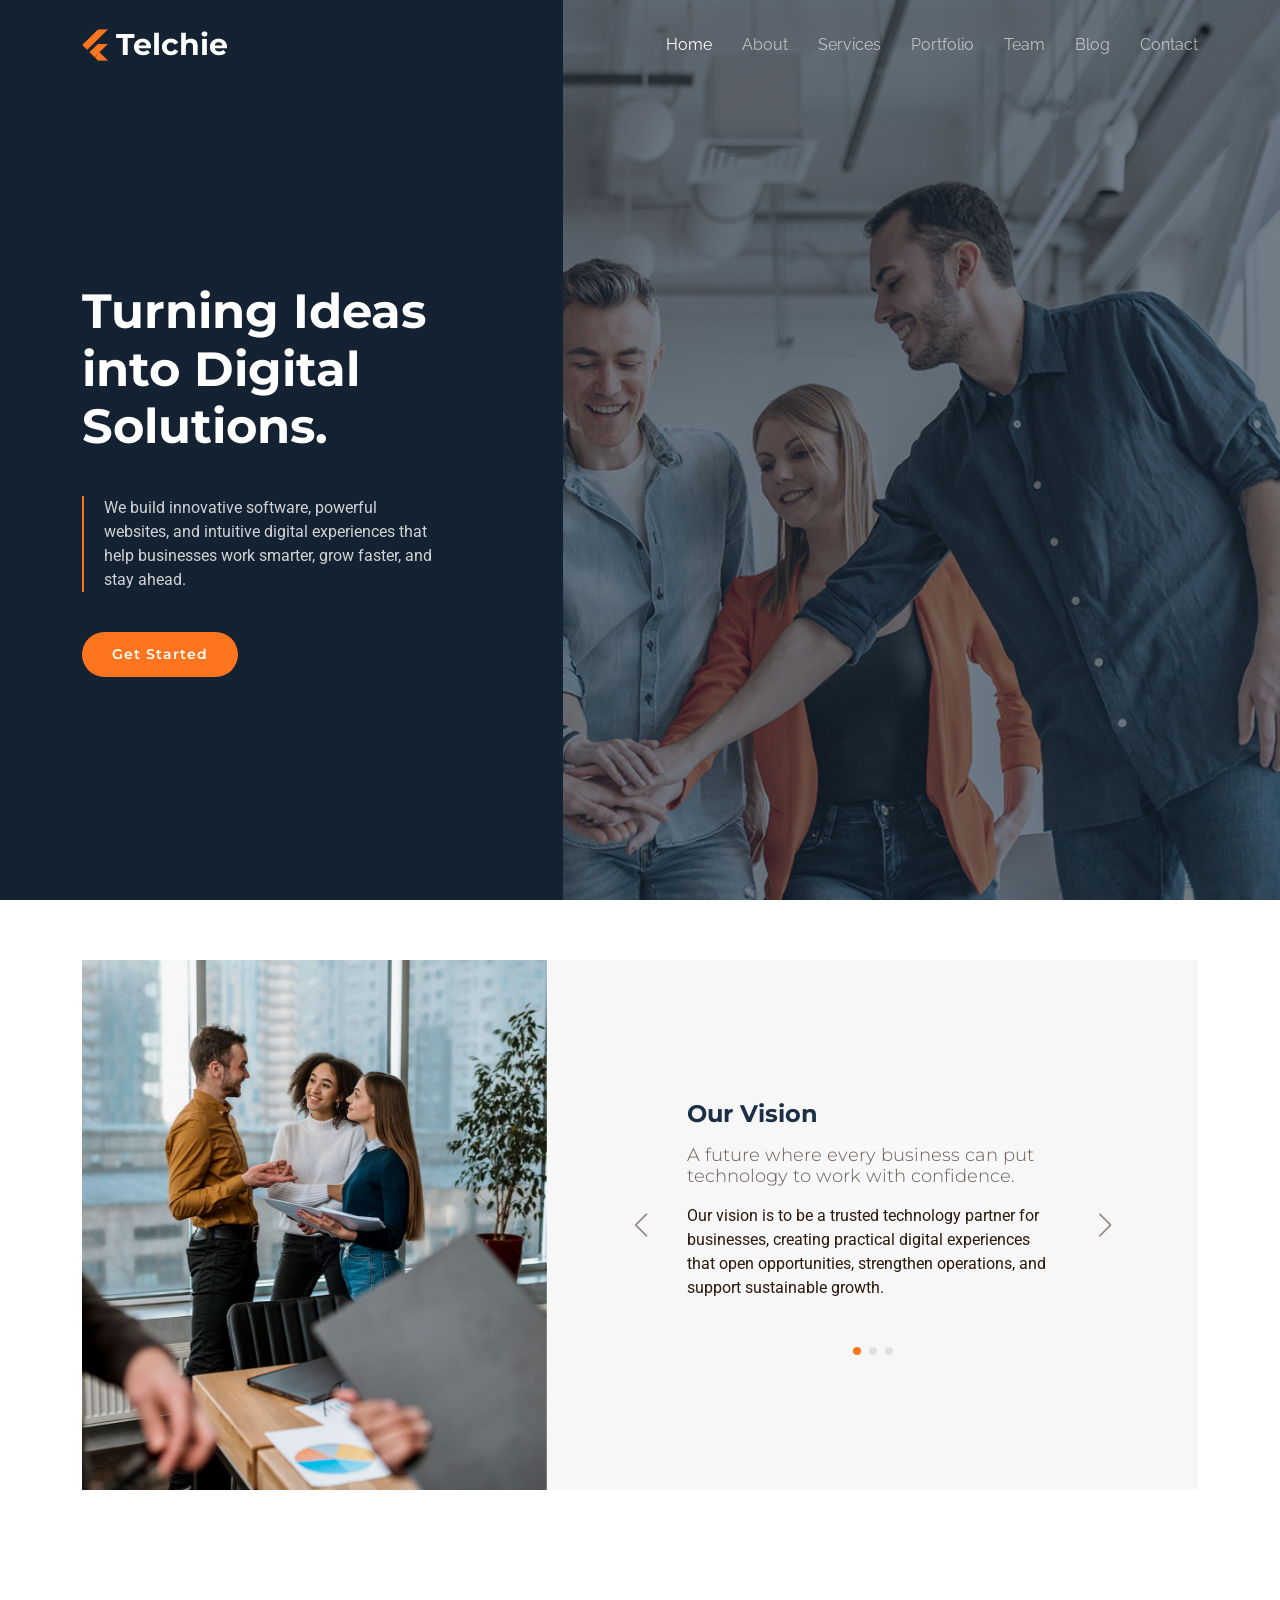
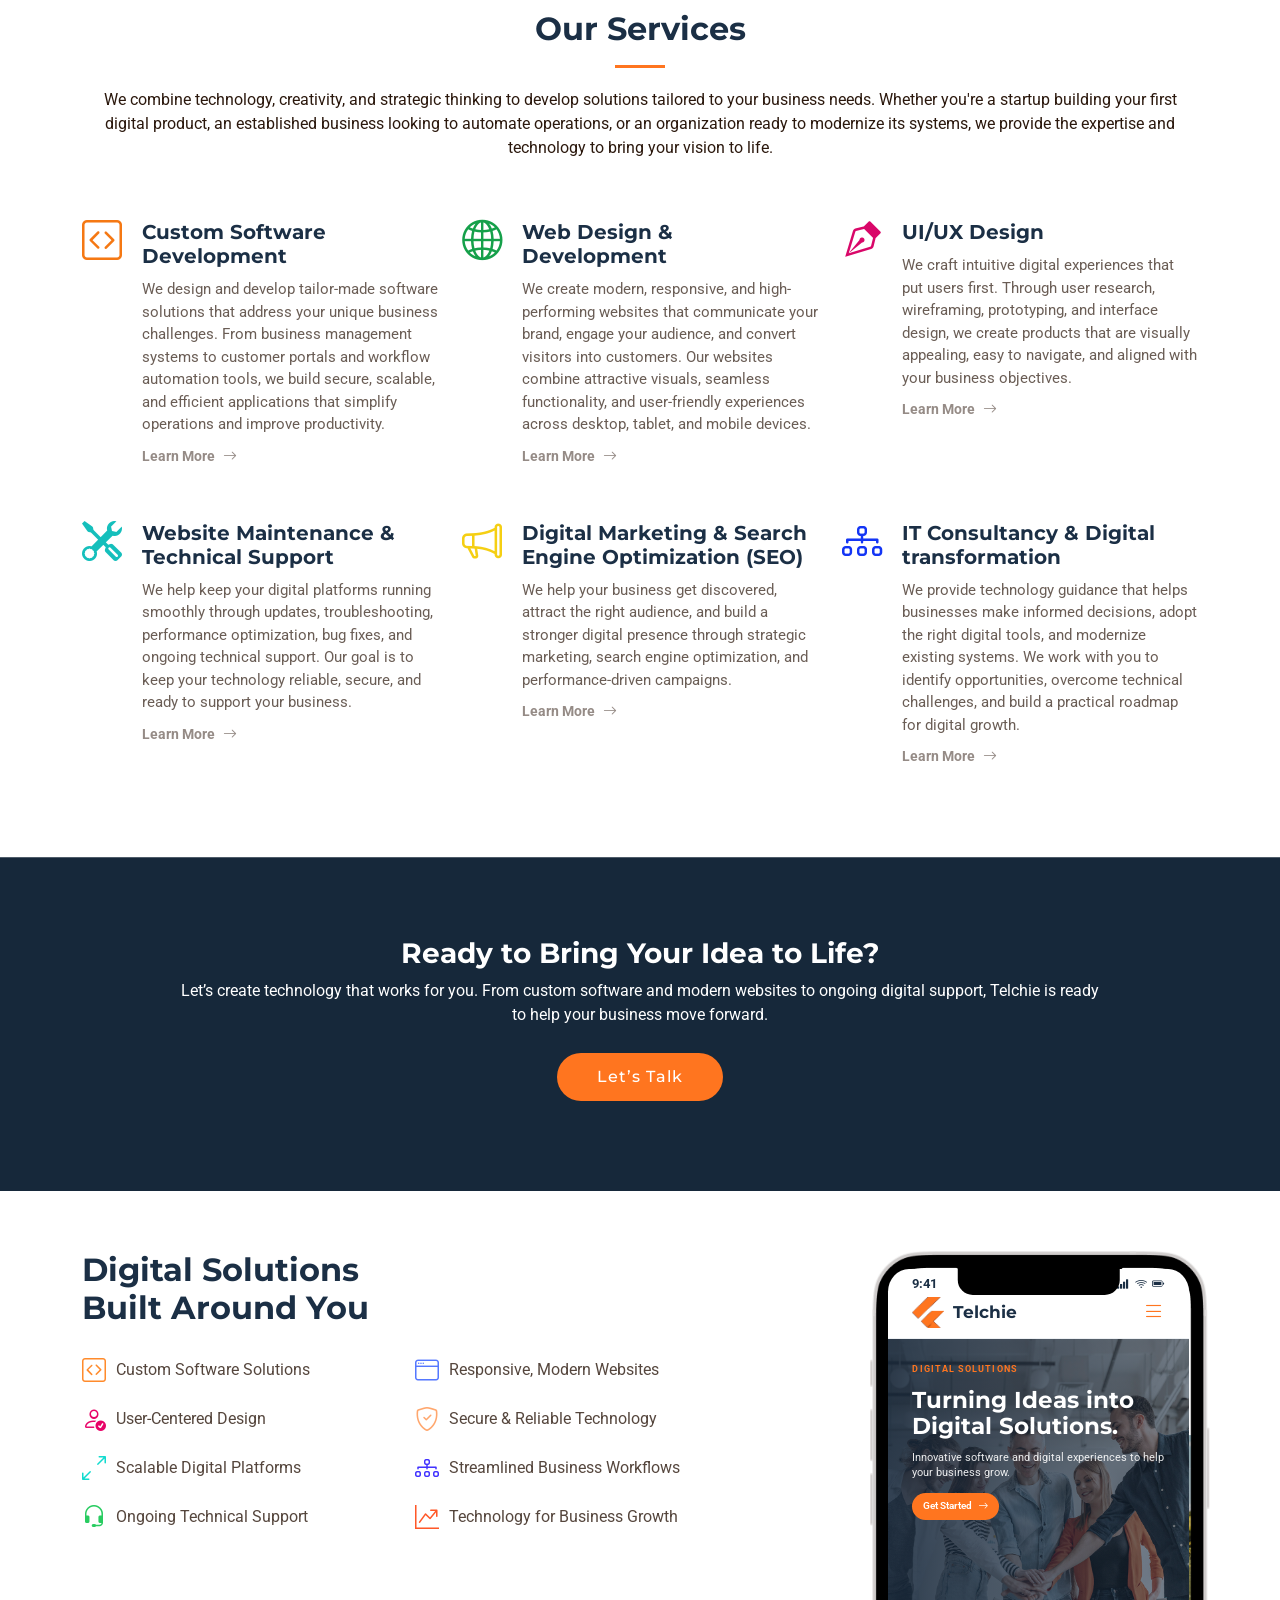
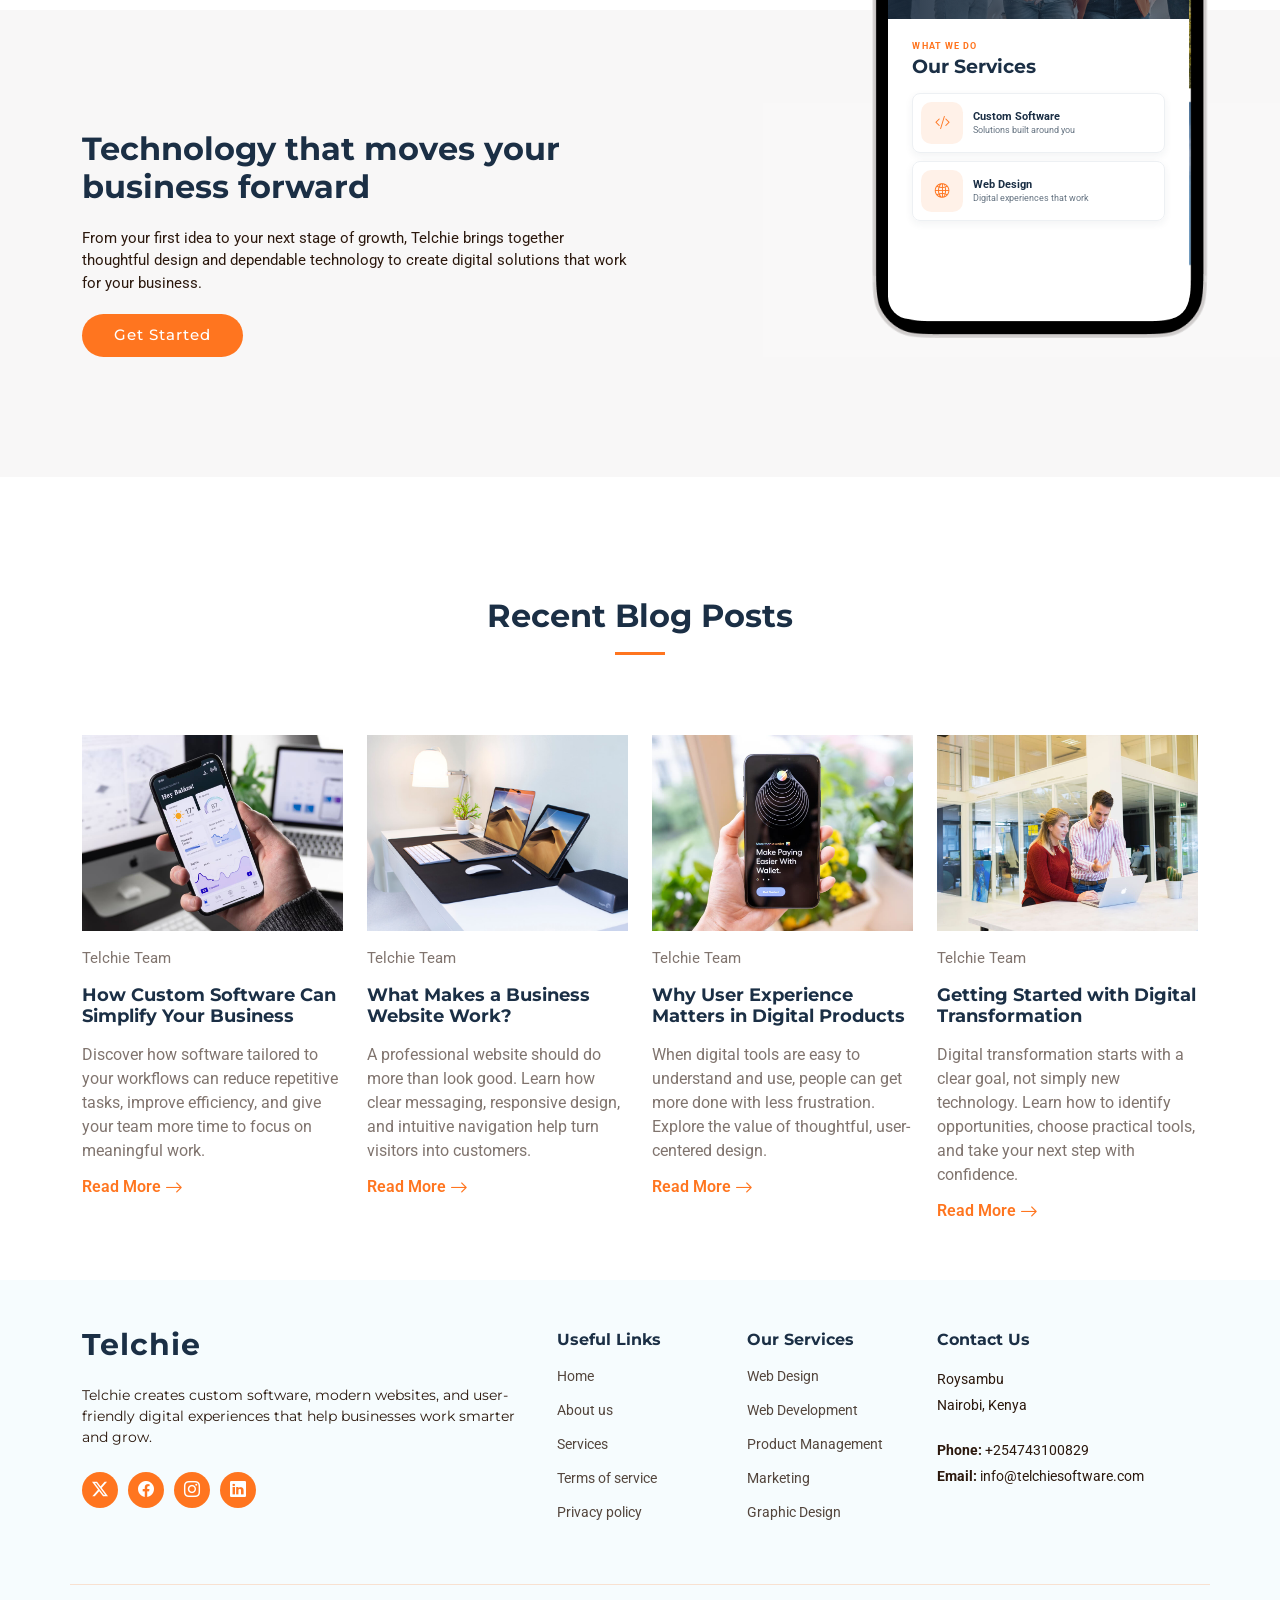
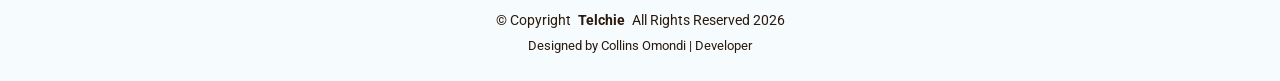
==== commit 2cf24fc5: "Remove video from hero section Co-authored-by: Copilot <223556219+Copilot@users.noreply.github.com>" ====
--- a/index.html
+++ b/index.html
@@ -73,7 +73,6 @@
             </blockquote>
             <div class="d-flex" data-aos="fade-up" data-aos-delay="200">
               <a href="#about" class="btn-get-started">Get Started</a>
-              <a href="https://www.youtube.com/watch?v=Y7f98aduVJ8" class="glightbox btn-watch-video d-flex align-items-center"><i class="bi bi-play-circle"></i><span>Watch Video</span></a>
             </div>
           </div>
         </div>
--- a/assets/css/main.css
+++ b/assets/css/main.css
@@ -796,38 +796,13 @@
   background: color-mix(in srgb, var(--accent-color) 90%, white 15%);
 }
 
-.hero .btn-watch-video {
-  font-size: 16px;
-  transition: 0.5s;
-  margin-left: 25px;
-  color: var(--default-color);
-  font-weight: 600;
-}
-
-.hero .btn-watch-video i {
-  color: color-mix(in srgb, var(--default-color), transparent 50%);
-  font-size: 32px;
-  transition: 0.3s;
-  line-height: 0;
-  margin-right: 8px;
-}
-
-.hero .btn-watch-video:hover {
-  color: var(--default-color);
-}
-
-.hero .btn-watch-video:hover i {
-  color: var(--default-color);
-}
-
 @media (max-width: 640px) {
   .hero h1 {
     font-size: 28px;
     line-height: 36px;
   }
 
-  .hero .btn-get-started,
-  .hero .btn-watch-video {
+  .hero .btn-get-started {
     font-size: 13px;
   }
 }
